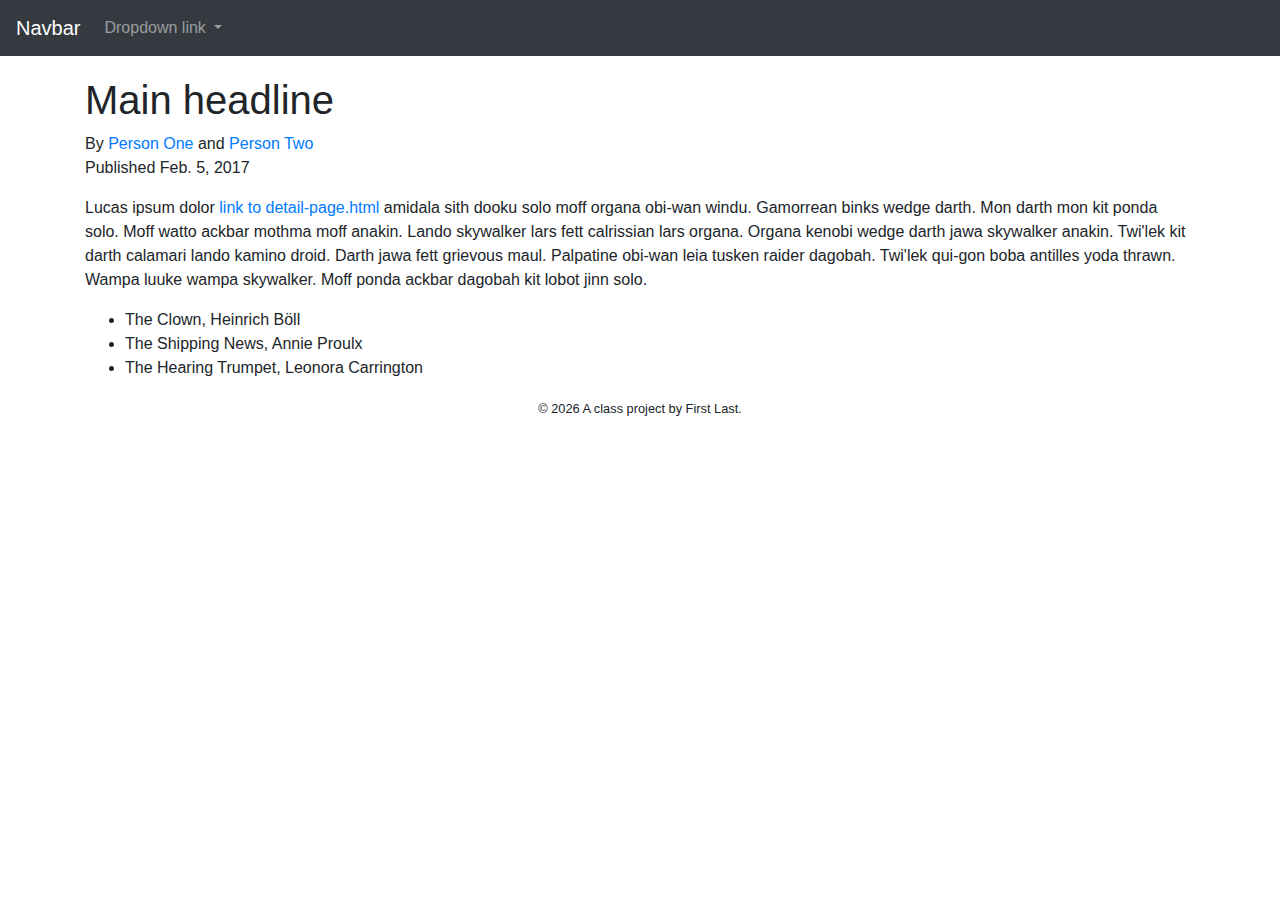
==== docs/index.html @ 58f18abb "first commit" ====
<!doctype html>
<html lang="en">
<!-- A Intro to Coding for Journalists class project -->
<head>
  <title>New index page title</title>
  <meta name="description" content="Default description">
  <meta charset="utf-8">
  <meta http-equiv="X-UA-Compatible" content="IE=edge" />
  <meta name="viewport" content="width=device-width, initial-scale=1, maximum-scale=1">
  <link rel="stylesheet" href="css/main.css">
</head>
<body>
  <nav class="navbar navbar-expand-lg navbar-dark bg-dark">
  <a class="navbar-brand" href="index.html">Navbar</a>
  <button class="navbar-toggler" type="button" data-toggle="collapse" data-target="#navbarNavDropdown" aria-controls="navbarNavDropdown" aria-expanded="false" aria-label="Toggle navigation">
    <span class="navbar-toggler-icon"></span>
  </button>
  <div class="collapse navbar-collapse" id="navbarNavDropdown">
    <ul class="navbar-nav">
      <li class="nav-item dropdown">
        <a class="nav-link dropdown-toggle" href="#" id="navbarDropdownMenuLink" role="button" data-toggle="dropdown" aria-haspopup="true" aria-expanded="false">
          Dropdown link
        </a>
        <div class="dropdown-menu" aria-labelledby="navbarDropdownMenuLink">
          <a class="dropdown-item" href="detail-page.html">Detail page</a>
          <a class="dropdown-item" href="#">Non-working example</a>
          <a class="dropdown-item" href="#">Something else here</a>
        </div>
      </li>
    </ul>
  </div>
</nav>


  

<div class="container">
  <div class="row">
    <div class="col">
    <h1>Main headline</h1>
    <p class="author">By 
      <a href="https://twitter.com/XXXXXXXXXXXXX" target="_blank">Person One</a> and  
      <a href="https://twitter.com/XXXXXXXXXXXXX" target="_blank">Person Two</a> 
      <br> Published Feb. 5, 2017
    </p>
    </div>
  </div>
  <div class="row">
    <div class="col">
    <p>
      Lucas ipsum dolor <a href="detail-page.html">link to detail-page.html</a> amidala sith dooku solo moff organa obi-wan windu. Gamorrean binks wedge darth. Mon darth mon kit ponda solo. Moff watto ackbar mothma moff anakin. Lando skywalker lars fett calrissian lars organa. Organa kenobi wedge darth jawa skywalker anakin. Twi'lek kit darth calamari lando kamino droid. Darth jawa fett grievous maul. Palpatine obi-wan leia tusken raider dagobah. Twi'lek qui-gon boba antilles yoda thrawn. Wampa luuke wampa skywalker. Moff ponda ackbar dagobah kit lobot jinn solo.
    </p>
      <ul> 
        
          <li>The Clown, Heinrich Böll</li>
        
          <li>The Shipping News, Annie Proulx</li>
        
          <li>The Hearing Trumpet, Leonora Carrington</li>
        
     </ul>
    </div>
  </div>
</div>


  <p id="legal" class="center-block text-center">
  <small>&copy; <span class="copyright-year"></span>
  A class project by First Last.
</p>


  <script src="js/jquery.js"></script>
  <script src="js/popper.js"></script>
  <script src="js/bootstrap.js"></script>
  <script src="js/scripts.js"></script>
</body>
</html>
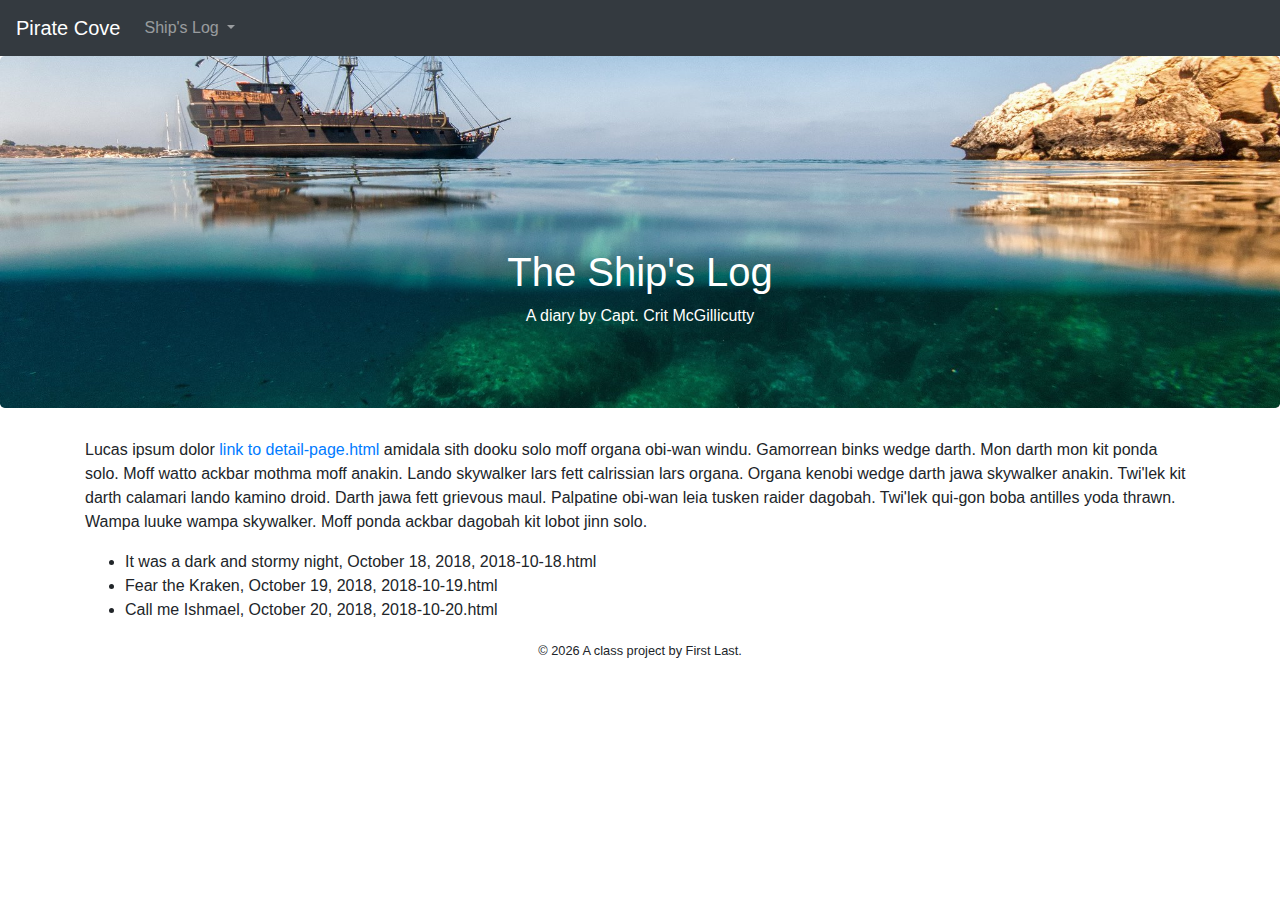
==== commit f730840a: "stopped at loop rewrite" ====
--- a/docs/index.html
+++ b/docs/index.html
@@ -2,7 +2,7 @@
 <html lang="en">
 <!-- A Intro to Coding for Journalists class project -->
 <head>
-  <title>New index page title</title>
+  <title>Pirate Cove |The Ship's Log</title>
   <meta name="description" content="Default description">
   <meta charset="utf-8">
   <meta http-equiv="X-UA-Compatible" content="IE=edge" />
@@ -11,7 +11,7 @@
 </head>
 <body>
   <nav class="navbar navbar-expand-lg navbar-dark bg-dark">
-  <a class="navbar-brand" href="index.html">Navbar</a>
+  <a class="navbar-brand" href="index.html">Pirate Cove</a>
   <button class="navbar-toggler" type="button" data-toggle="collapse" data-target="#navbarNavDropdown" aria-controls="navbarNavDropdown" aria-expanded="false" aria-label="Toggle navigation">
     <span class="navbar-toggler-icon"></span>
   </button>
@@ -19,45 +19,40 @@
     <ul class="navbar-nav">
       <li class="nav-item dropdown">
         <a class="nav-link dropdown-toggle" href="#" id="navbarDropdownMenuLink" role="button" data-toggle="dropdown" aria-haspopup="true" aria-expanded="false">
-          Dropdown link
+          Ship's Log
         </a>
         <div class="dropdown-menu" aria-labelledby="navbarDropdownMenuLink">
-          <a class="dropdown-item" href="detail-page.html">Detail page</a>
-          <a class="dropdown-item" href="#">Non-working example</a>
-          <a class="dropdown-item" href="#">Something else here</a>
+         <a class="dropdown-item" href="2018-10-18.html">Oct. 18</a>
+         <a class="dropdown-item" href="2018-10-19.html">Oct. 19</a>
+         <a class="dropdown-item" href="2018-10-20.html">Oct. 20</a>
         </div>
       </li>
     </ul>
   </div>
 </nav>
 
+  <div class="jumbotron banner text-center">
+  <h1>The Ship's Log</h1>
+  <p>A diary by Capt. Crit McGillicutty</p> 
+</div>
 
   
 
 <div class="container">
-  <div class="row">
-    <div class="col">
-    <h1>Main headline</h1>
-    <p class="author">By 
-      <a href="https://twitter.com/XXXXXXXXXXXXX" target="_blank">Person One</a> and  
-      <a href="https://twitter.com/XXXXXXXXXXXXX" target="_blank">Person Two</a> 
-      <br> Published Feb. 5, 2017
-    </p>
-    </div>
-  </div>
+ 
   <div class="row">
     <div class="col">
     <p>
       Lucas ipsum dolor <a href="detail-page.html">link to detail-page.html</a> amidala sith dooku solo moff organa obi-wan windu. Gamorrean binks wedge darth. Mon darth mon kit ponda solo. Moff watto ackbar mothma moff anakin. Lando skywalker lars fett calrissian lars organa. Organa kenobi wedge darth jawa skywalker anakin. Twi'lek kit darth calamari lando kamino droid. Darth jawa fett grievous maul. Palpatine obi-wan leia tusken raider dagobah. Twi'lek qui-gon boba antilles yoda thrawn. Wampa luuke wampa skywalker. Moff ponda ackbar dagobah kit lobot jinn solo.
     </p>
       <ul> 
-        
-          <li>The Clown, Heinrich Böll</li>
-        
-          <li>The Shipping News, Annie Proulx</li>
-        
-          <li>The Hearing Trumpet, Leonora Carrington</li>
-        
+       
+  <li>It was a dark and stormy night, October 18, 2018, 2018-10-18.html</li>
+
+  <li>Fear the Kraken, October 19, 2018, 2018-10-19.html</li>
+
+  <li>Call me Ishmael, October 20, 2018, 2018-10-20.html</li>
+
      </ul>
     </div>
   </div>
--- a/docs/css/main.css
+++ b/docs/css/main.css
@@ -3,5 +3,5 @@
  * Copyright 2011-2018 The Bootstrap Authors
  * Copyright 2011-2018 Twitter, Inc.
  * Licensed under MIT (https://github.com/twbs/bootstrap/blob/master/LICENSE)
- */:root{--blue:#007bff;--indigo:#6610f2;--purple:#6f42c1;--pink:#e83e8c;--red:#dc3545;--orange:#fd7e14;--yellow:#ffc107;--green:#28a745;--teal:#20c997;--cyan:#17a2b8;--white:#fff;--gray:#6c757d;--gray-dark:#343a40;--primary:#007bff;--secondary:#6c757d;--success:#28a745;--info:#17a2b8;--warning:#ffc107;--danger:#dc3545;--light:#f8f9fa;--dark:#343a40;--breakpoint-xs:0;--breakpoint-sm:576px;--breakpoint-md:768px;--breakpoint-lg:992px;--breakpoint-xl:1200px;--font-family-sans-serif:-apple-system,BlinkMacSystemFont,"Segoe UI",Roboto,"Helvetica Neue",Arial,sans-serif,"Apple Color Emoji","Segoe UI Emoji","Segoe UI Symbol","Noto Color Emoji";--font-family-monospace:SFMono-Regular,Menlo,Monaco,Consolas,"Liberation Mono","Courier New",monospace}*,:after,:before{box-sizing:border-box}html{font-family:sans-serif;line-height:1.15;-webkit-text-size-adjust:100%;-ms-text-size-adjust:100%;-ms-overflow-style:scrollbar;-webkit-tap-highlight-color:rgba(0,0,0,0)}@-ms-viewport{width:device-width}article,aside,figcaption,figure,footer,header,hgroup,main,nav,section{display:block}body{margin:0;font-family:-apple-system,BlinkMacSystemFont,Segoe UI,Roboto,Helvetica Neue,Arial,sans-serif;font-size:1rem;font-weight:400;line-height:1.5;color:#212529;text-align:left;background-color:#fff}[tabindex="-1"]:focus{outline:0!important}hr{box-sizing:content-box;height:0;overflow:visible}h1,h2,h3,h4,h5,h6{margin-top:0;margin-bottom:.5rem}p{margin-top:0;margin-bottom:1rem}abbr[data-original-title],abbr[title]{text-decoration:underline;-webkit-text-decoration:underline dotted;-moz-text-decoration:underline dotted;text-decoration:underline dotted;cursor:help;border-bottom:0}address{font-style:normal;line-height:inherit}address,dl,ol,ul{margin-bottom:1rem}dl,ol,ul{margin-top:0}ol ol,ol ul,ul ol,ul ul{margin-bottom:0}dt{font-weight:700}dd{margin-bottom:.5rem;margin-left:0}blockquote{margin:0 0 1rem}dfn{font-style:italic}b,strong{font-weight:bolder}small{font-size:80%}sub,sup{position:relative;font-size:75%;line-height:0;vertical-align:baseline}sub{bottom:-.25em}sup{top:-.5em}a{color:#007bff;text-decoration:none;background-color:transparent;-webkit-text-decoration-skip:objects}a:hover{color:#0056b3;text-decoration:underline}a:not([href]):not([tabindex]),a:not([href]):not([tabindex]):focus,a:not([href]):not([tabindex]):hover{color:inherit;text-decoration:none}a:not([href]):not([tabindex]):focus{outline:0}code,kbd,pre,samp{font-family:SFMono-Regular,Menlo,Monaco,Consolas,Liberation Mono,Courier New,monospace;font-size:1em}pre{margin-top:0;margin-bottom:1rem;overflow:auto;-ms-overflow-style:scrollbar}figure{margin:0 0 1rem}img{border-style:none}img,svg{vertical-align:middle}svg{overflow:hidden}table{border-collapse:collapse}caption{padding-top:.75rem;padding-bottom:.75rem;color:#6c757d;text-align:left;caption-side:bottom}th{text-align:inherit}label{display:inline-block;margin-bottom:.5rem}button{border-radius:0}button:focus{outline:1px dotted;outline:5px auto -webkit-focus-ring-color}button,input,optgroup,select,textarea{margin:0;font-family:inherit;font-size:inherit;line-height:inherit}button,input{overflow:visible}button,select{text-transform:none}[type=reset],[type=submit],button,html [type=button]{-webkit-appearance:button}[type=button]::-moz-focus-inner,[type=reset]::-moz-focus-inner,[type=submit]::-moz-focus-inner,button::-moz-focus-inner{padding:0;border-style:none}input[type=checkbox],input[type=radio]{box-sizing:border-box;padding:0}input[type=date],input[type=datetime-local],input[type=month],input[type=time]{-webkit-appearance:listbox}textarea{overflow:auto;resize:vertical}fieldset{min-width:0;padding:0;margin:0;border:0}legend{display:block;width:100%;max-width:100%;padding:0;margin-bottom:.5rem;font-size:1.5rem;line-height:inherit;color:inherit;white-space:normal}progress{vertical-align:baseline}[type=number]::-webkit-inner-spin-button,[type=number]::-webkit-outer-spin-button{height:auto}[type=search]{outline-offset:-2px;-webkit-appearance:none}[type=search]::-webkit-search-cancel-button,[type=search]::-webkit-search-decoration{-webkit-appearance:none}::-webkit-file-upload-button{font:inherit;-webkit-appearance:button}output{display:inline-block}summary{display:list-item;cursor:pointer}template{display:none}[hidden]{display:none!important}.h1,.h2,.h3,.h4,.h5,.h6,h1,h2,h3,h4,h5,h6{margin-bottom:.5rem;font-family:inherit;font-weight:500;line-height:1.2;color:inherit}.h1,h1{font-size:2.5rem}.h2,h2{font-size:2rem}.h3,h3{font-size:1.75rem}.h4,h4{font-size:1.5rem}.h5,h5{font-size:1.25rem}.h6,h6{font-size:1rem}.lead{font-size:1.25rem;font-weight:300}.display-1{font-size:6rem}.display-1,.display-2{font-weight:300;line-height:1.2}.display-2{font-size:5.5rem}.display-3{font-size:4.5rem}.display-3,.display-4{font-weight:300;line-height:1.2}.display-4{font-size:3.5rem}hr{margin-top:1rem;margin-bottom:1rem;border:0;border-top:1px solid rgba(0,0,0,.1)}.small,small{font-size:80%;font-weight:400}.mark,mark{padding:.2em;background-color:#fcf8e3}.list-inline,.list-unstyled{padding-left:0;list-style:none}.list-inline-item{display:inline-block}.list-inline-item:not(:last-child){margin-right:.5rem}.initialism{font-size:90%;text-transform:uppercase}.blockquote{margin-bottom:1rem;font-size:1.25rem}.blockquote-footer{display:block;font-size:80%;color:#6c757d}.blockquote-footer:before{content:"\2014 \00A0"}.img-fluid,.img-thumbnail{max-width:100%;height:auto}.img-thumbnail{padding:.25rem;background-color:#fff;border:1px solid #dee2e6;border-radius:.25rem}.figure{display:inline-block}.figure-img{margin-bottom:.5rem;line-height:1}.figure-caption{font-size:90%;color:#6c757d}code{font-size:87.5%;color:#e83e8c;word-break:break-word}a>code{color:inherit}kbd{padding:.2rem .4rem;font-size:87.5%;color:#fff;background-color:#212529;border-radius:.2rem}kbd kbd{padding:0;font-size:100%;font-weight:700}pre{display:block;font-size:87.5%;color:#212529}pre code{font-size:inherit;color:inherit;word-break:normal}.pre-scrollable{max-height:340px;overflow-y:scroll}.container{width:100%;padding-right:15px;padding-left:15px;margin-right:auto;margin-left:auto}@media (min-width:576px){.container{max-width:540px}}@media (min-width:768px){.container{max-width:720px}}@media (min-width:992px){.container{max-width:960px}}@media (min-width:1200px){.container{max-width:1140px}}.container-fluid{width:100%;padding-right:15px;padding-left:15px;margin-right:auto;margin-left:auto}.row{display:-ms-flexbox;display:flex;-ms-flex-wrap:wrap;flex-wrap:wrap;margin-right:-15px;margin-left:-15px}.no-gutters{margin-right:0;margin-left:0}.no-gutters>.col,.no-gutters>[class*=col-]{padding-right:0;padding-left:0}.col,.col-1,.col-2,.col-3,.col-4,.col-5,.col-6,.col-7,.col-8,.col-9,.col-10,.col-11,.col-12,.col-auto,.col-lg,.col-lg-1,.col-lg-2,.col-lg-3,.col-lg-4,.col-lg-5,.col-lg-6,.col-lg-7,.col-lg-8,.col-lg-9,.col-lg-10,.col-lg-11,.col-lg-12,.col-lg-auto,.col-md,.col-md-1,.col-md-2,.col-md-3,.col-md-4,.col-md-5,.col-md-6,.col-md-7,.col-md-8,.col-md-9,.col-md-10,.col-md-11,.col-md-12,.col-md-auto,.col-sm,.col-sm-1,.col-sm-2,.col-sm-3,.col-sm-4,.col-sm-5,.col-sm-6,.col-sm-7,.col-sm-8,.col-sm-9,.col-sm-10,.col-sm-11,.col-sm-12,.col-sm-auto,.col-xl,.col-xl-1,.col-xl-2,.col-xl-3,.col-xl-4,.col-xl-5,.col-xl-6,.col-xl-7,.col-xl-8,.col-xl-9,.col-xl-10,.col-xl-11,.col-xl-12,.col-xl-auto{position:relative;width:100%;min-height:1px;padding-right:15px;padding-left:15px}.col{-ms-flex-preferred-size:0;flex-basis:0;-ms-flex-positive:1;flex-grow:1;max-width:100%}.col-auto{-ms-flex:0 0 auto;flex:0 0 auto;width:auto;max-width:none}.col-1{-ms-flex:0 0 8.33333%;flex:0 0 8.33333%;max-width:8.33333%}.col-2{-ms-flex:0 0 16.66667%;flex:0 0 16.66667%;max-width:16.66667%}.col-3{-ms-flex:0 0 25%;flex:0 0 25%;max-width:25%}.col-4{-ms-flex:0 0 33.33333%;flex:0 0 33.33333%;max-width:33.33333%}.col-5{-ms-flex:0 0 41.66667%;flex:0 0 41.66667%;max-width:41.66667%}.col-6{-ms-flex:0 0 50%;flex:0 0 50%;max-width:50%}.col-7{-ms-flex:0 0 58.33333%;flex:0 0 58.33333%;max-width:58.33333%}.col-8{-ms-flex:0 0 66.66667%;flex:0 0 66.66667%;max-width:66.66667%}.col-9{-ms-flex:0 0 75%;flex:0 0 75%;max-width:75%}.col-10{-ms-flex:0 0 83.33333%;flex:0 0 83.33333%;max-width:83.33333%}.col-11{-ms-flex:0 0 91.66667%;flex:0 0 91.66667%;max-width:91.66667%}.col-12{-ms-flex:0 0 100%;flex:0 0 100%;max-width:100%}.order-first{-ms-flex-order:-1;order:-1}.order-last{-ms-flex-order:13;order:13}.order-0{-ms-flex-order:0;order:0}.order-1{-ms-flex-order:1;order:1}.order-2{-ms-flex-order:2;order:2}.order-3{-ms-flex-order:3;order:3}.order-4{-ms-flex-order:4;order:4}.order-5{-ms-flex-order:5;order:5}.order-6{-ms-flex-order:6;order:6}.order-7{-ms-flex-order:7;order:7}.order-8{-ms-flex-order:8;order:8}.order-9{-ms-flex-order:9;order:9}.order-10{-ms-flex-order:10;order:10}.order-11{-ms-flex-order:11;order:11}.order-12{-ms-flex-order:12;order:12}.offset-1{margin-left:8.33333%}.offset-2{margin-left:16.66667%}.offset-3{margin-left:25%}.offset-4{margin-left:33.33333%}.offset-5{margin-left:41.66667%}.offset-6{margin-left:50%}.offset-7{margin-left:58.33333%}.offset-8{margin-left:66.66667%}.offset-9{margin-left:75%}.offset-10{margin-left:83.33333%}.offset-11{margin-left:91.66667%}@media (min-width:576px){.col-sm{-ms-flex-preferred-size:0;flex-basis:0;-ms-flex-positive:1;flex-grow:1;max-width:100%}.col-sm-auto{-ms-flex:0 0 auto;flex:0 0 auto;width:auto;max-width:none}.col-sm-1{-ms-flex:0 0 8.33333%;flex:0 0 8.33333%;max-width:8.33333%}.col-sm-2{-ms-flex:0 0 16.66667%;flex:0 0 16.66667%;max-width:16.66667%}.col-sm-3{-ms-flex:0 0 25%;flex:0 0 25%;max-width:25%}.col-sm-4{-ms-flex:0 0 33.33333%;flex:0 0 33.33333%;max-width:33.33333%}.col-sm-5{-ms-flex:0 0 41.66667%;flex:0 0 41.66667%;max-width:41.66667%}.col-sm-6{-ms-flex:0 0 50%;flex:0 0 50%;max-width:50%}.col-sm-7{-ms-flex:0 0 58.33333%;flex:0 0 58.33333%;max-width:58.33333%}.col-sm-8{-ms-flex:0 0 66.66667%;flex:0 0 66.66667%;max-width:66.66667%}.col-sm-9{-ms-flex:0 0 75%;flex:0 0 75%;max-width:75%}.col-sm-10{-ms-flex:0 0 83.33333%;flex:0 0 83.33333%;max-width:83.33333%}.col-sm-11{-ms-flex:0 0 91.66667%;flex:0 0 91.66667%;max-width:91.66667%}.col-sm-12{-ms-flex:0 0 100%;flex:0 0 100%;max-width:100%}.order-sm-first{-ms-flex-order:-1;order:-1}.order-sm-last{-ms-flex-order:13;order:13}.order-sm-0{-ms-flex-order:0;order:0}.order-sm-1{-ms-flex-order:1;order:1}.order-sm-2{-ms-flex-order:2;order:2}.order-sm-3{-ms-flex-order:3;order:3}.order-sm-4{-ms-flex-order:4;order:4}.order-sm-5{-ms-flex-order:5;order:5}.order-sm-6{-ms-flex-order:6;order:6}.order-sm-7{-ms-flex-order:7;order:7}.order-sm-8{-ms-flex-order:8;order:8}.order-sm-9{-ms-flex-order:9;order:9}.order-sm-10{-ms-flex-order:10;order:10}.order-sm-11{-ms-flex-order:11;order:11}.order-sm-12{-ms-flex-order:12;order:12}.offset-sm-0{margin-left:0}.offset-sm-1{margin-left:8.33333%}.offset-sm-2{margin-left:16.66667%}.offset-sm-3{margin-left:25%}.offset-sm-4{margin-left:33.33333%}.offset-sm-5{margin-left:41.66667%}.offset-sm-6{margin-left:50%}.offset-sm-7{margin-left:58.33333%}.offset-sm-8{margin-left:66.66667%}.offset-sm-9{margin-left:75%}.offset-sm-10{margin-left:83.33333%}.offset-sm-11{margin-left:91.66667%}}@media (min-width:768px){.col-md{-ms-flex-preferred-size:0;flex-basis:0;-ms-flex-positive:1;flex-grow:1;max-width:100%}.col-md-auto{-ms-flex:0 0 auto;flex:0 0 auto;width:auto;max-width:none}.col-md-1{-ms-flex:0 0 8.33333%;flex:0 0 8.33333%;max-width:8.33333%}.col-md-2{-ms-flex:0 0 16.66667%;flex:0 0 16.66667%;max-width:16.66667%}.col-md-3{-ms-flex:0 0 25%;flex:0 0 25%;max-width:25%}.col-md-4{-ms-flex:0 0 33.33333%;flex:0 0 33.33333%;max-width:33.33333%}.col-md-5{-ms-flex:0 0 41.66667%;flex:0 0 41.66667%;max-width:41.66667%}.col-md-6{-ms-flex:0 0 50%;flex:0 0 50%;max-width:50%}.col-md-7{-ms-flex:0 0 58.33333%;flex:0 0 58.33333%;max-width:58.33333%}.col-md-8{-ms-flex:0 0 66.66667%;flex:0 0 66.66667%;max-width:66.66667%}.col-md-9{-ms-flex:0 0 75%;flex:0 0 75%;max-width:75%}.col-md-10{-ms-flex:0 0 83.33333%;flex:0 0 83.33333%;max-width:83.33333%}.col-md-11{-ms-flex:0 0 91.66667%;flex:0 0 91.66667%;max-width:91.66667%}.col-md-12{-ms-flex:0 0 100%;flex:0 0 100%;max-width:100%}.order-md-first{-ms-flex-order:-1;order:-1}.order-md-last{-ms-flex-order:13;order:13}.order-md-0{-ms-flex-order:0;order:0}.order-md-1{-ms-flex-order:1;order:1}.order-md-2{-ms-flex-order:2;order:2}.order-md-3{-ms-flex-order:3;order:3}.order-md-4{-ms-flex-order:4;order:4}.order-md-5{-ms-flex-order:5;order:5}.order-md-6{-ms-flex-order:6;order:6}.order-md-7{-ms-flex-order:7;order:7}.order-md-8{-ms-flex-order:8;order:8}.order-md-9{-ms-flex-order:9;order:9}.order-md-10{-ms-flex-order:10;order:10}.order-md-11{-ms-flex-order:11;order:11}.order-md-12{-ms-flex-order:12;order:12}.offset-md-0{margin-left:0}.offset-md-1{margin-left:8.33333%}.offset-md-2{margin-left:16.66667%}.offset-md-3{margin-left:25%}.offset-md-4{margin-left:33.33333%}.offset-md-5{margin-left:41.66667%}.offset-md-6{margin-left:50%}.offset-md-7{margin-left:58.33333%}.offset-md-8{margin-left:66.66667%}.offset-md-9{margin-left:75%}.offset-md-10{margin-left:83.33333%}.offset-md-11{margin-left:91.66667%}}@media (min-width:992px){.col-lg{-ms-flex-preferred-size:0;flex-basis:0;-ms-flex-positive:1;flex-grow:1;max-width:100%}.col-lg-auto{-ms-flex:0 0 auto;flex:0 0 auto;width:auto;max-width:none}.col-lg-1{-ms-flex:0 0 8.33333%;flex:0 0 8.33333%;max-width:8.33333%}.col-lg-2{-ms-flex:0 0 16.66667%;flex:0 0 16.66667%;max-width:16.66667%}.col-lg-3{-ms-flex:0 0 25%;flex:0 0 25%;max-width:25%}.col-lg-4{-ms-flex:0 0 33.33333%;flex:0 0 33.33333%;max-width:33.33333%}.col-lg-5{-ms-flex:0 0 41.66667%;flex:0 0 41.66667%;max-width:41.66667%}.col-lg-6{-ms-flex:0 0 50%;flex:0 0 50%;max-width:50%}.col-lg-7{-ms-flex:0 0 58.33333%;flex:0 0 58.33333%;max-width:58.33333%}.col-lg-8{-ms-flex:0 0 66.66667%;flex:0 0 66.66667%;max-width:66.66667%}.col-lg-9{-ms-flex:0 0 75%;flex:0 0 75%;max-width:75%}.col-lg-10{-ms-flex:0 0 83.33333%;flex:0 0 83.33333%;max-width:83.33333%}.col-lg-11{-ms-flex:0 0 91.66667%;flex:0 0 91.66667%;max-width:91.66667%}.col-lg-12{-ms-flex:0 0 100%;flex:0 0 100%;max-width:100%}.order-lg-first{-ms-flex-order:-1;order:-1}.order-lg-last{-ms-flex-order:13;order:13}.order-lg-0{-ms-flex-order:0;order:0}.order-lg-1{-ms-flex-order:1;order:1}.order-lg-2{-ms-flex-order:2;order:2}.order-lg-3{-ms-flex-order:3;order:3}.order-lg-4{-ms-flex-order:4;order:4}.order-lg-5{-ms-flex-order:5;order:5}.order-lg-6{-ms-flex-order:6;order:6}.order-lg-7{-ms-flex-order:7;order:7}.order-lg-8{-ms-flex-order:8;order:8}.order-lg-9{-ms-flex-order:9;order:9}.order-lg-10{-ms-flex-order:10;order:10}.order-lg-11{-ms-flex-order:11;order:11}.order-lg-12{-ms-flex-order:12;order:12}.offset-lg-0{margin-left:0}.offset-lg-1{margin-left:8.33333%}.offset-lg-2{margin-left:16.66667%}.offset-lg-3{margin-left:25%}.offset-lg-4{margin-left:33.33333%}.offset-lg-5{margin-left:41.66667%}.offset-lg-6{margin-left:50%}.offset-lg-7{margin-left:58.33333%}.offset-lg-8{margin-left:66.66667%}.offset-lg-9{margin-left:75%}.offset-lg-10{margin-left:83.33333%}.offset-lg-11{margin-left:91.66667%}}@media (min-width:1200px){.col-xl{-ms-flex-preferred-size:0;flex-basis:0;-ms-flex-positive:1;flex-grow:1;max-width:100%}.col-xl-auto{-ms-flex:0 0 auto;flex:0 0 auto;width:auto;max-width:none}.col-xl-1{-ms-flex:0 0 8.33333%;flex:0 0 8.33333%;max-width:8.33333%}.col-xl-2{-ms-flex:0 0 16.66667%;flex:0 0 16.66667%;max-width:16.66667%}.col-xl-3{-ms-flex:0 0 25%;flex:0 0 25%;max-width:25%}.col-xl-4{-ms-flex:0 0 33.33333%;flex:0 0 33.33333%;max-width:33.33333%}.col-xl-5{-ms-flex:0 0 41.66667%;flex:0 0 41.66667%;max-width:41.66667%}.col-xl-6{-ms-flex:0 0 50%;flex:0 0 50%;max-width:50%}.col-xl-7{-ms-flex:0 0 58.33333%;flex:0 0 58.33333%;max-width:58.33333%}.col-xl-8{-ms-flex:0 0 66.66667%;flex:0 0 66.66667%;max-width:66.66667%}.col-xl-9{-ms-flex:0 0 75%;flex:0 0 75%;max-width:75%}.col-xl-10{-ms-flex:0 0 83.33333%;flex:0 0 83.33333%;max-width:83.33333%}.col-xl-11{-ms-flex:0 0 91.66667%;flex:0 0 91.66667%;max-width:91.66667%}.col-xl-12{-ms-flex:0 0 100%;flex:0 0 100%;max-width:100%}.order-xl-first{-ms-flex-order:-1;order:-1}.order-xl-last{-ms-flex-order:13;order:13}.order-xl-0{-ms-flex-order:0;order:0}.order-xl-1{-ms-flex-order:1;order:1}.order-xl-2{-ms-flex-order:2;order:2}.order-xl-3{-ms-flex-order:3;order:3}.order-xl-4{-ms-flex-order:4;order:4}.order-xl-5{-ms-flex-order:5;order:5}.order-xl-6{-ms-flex-order:6;order:6}.order-xl-7{-ms-flex-order:7;order:7}.order-xl-8{-ms-flex-order:8;order:8}.order-xl-9{-ms-flex-order:9;order:9}.order-xl-10{-ms-flex-order:10;order:10}.order-xl-11{-ms-flex-order:11;order:11}.order-xl-12{-ms-flex-order:12;order:12}.offset-xl-0{margin-left:0}.offset-xl-1{margin-left:8.33333%}.offset-xl-2{margin-left:16.66667%}.offset-xl-3{margin-left:25%}.offset-xl-4{margin-left:33.33333%}.offset-xl-5{margin-left:41.66667%}.offset-xl-6{margin-left:50%}.offset-xl-7{margin-left:58.33333%}.offset-xl-8{margin-left:66.66667%}.offset-xl-9{margin-left:75%}.offset-xl-10{margin-left:83.33333%}.offset-xl-11{margin-left:91.66667%}}.table{width:100%;margin-bottom:1rem;background-color:transparent}.table td,.table th{padding:.75rem;vertical-align:top;border-top:1px solid #dee2e6}.table thead th{vertical-align:bottom;border-bottom:2px solid #dee2e6}.table tbody+tbody{border-top:2px solid #dee2e6}.table .table{background-color:#fff}.table-sm td,.table-sm th{padding:.3rem}.table-bordered,.table-bordered td,.table-bordered th{border:1px solid #dee2e6}.table-bordered thead td,.table-bordered thead th{border-bottom-width:2px}.table-borderless tbody+tbody,.table-borderless td,.table-borderless th,.table-borderless thead th{border:0}.table-striped tbody tr:nth-of-type(odd){background-color:rgba(0,0,0,.05)}.table-hover tbody tr:hover{background-color:rgba(0,0,0,.075)}.table-primary,.table-primary>td,.table-primary>th{background-color:#b8daff}.table-hover .table-primary:hover,.table-hover .table-primary:hover>td,.table-hover .table-primary:hover>th{background-color:#9fcdff}.table-secondary,.table-secondary>td,.table-secondary>th{background-color:#d6d8db}.table-hover .table-secondary:hover,.table-hover .table-secondary:hover>td,.table-hover .table-secondary:hover>th{background-color:#c8cbcf}.table-success,.table-success>td,.table-success>th{background-color:#c3e6cb}.table-hover .table-success:hover,.table-hover .table-success:hover>td,.table-hover .table-success:hover>th{background-color:#b1dfbb}.table-info,.table-info>td,.table-info>th{background-color:#bee5eb}.table-hover .table-info:hover,.table-hover .table-info:hover>td,.table-hover .table-info:hover>th{background-color:#abdde5}.table-warning,.table-warning>td,.table-warning>th{background-color:#ffeeba}.table-hover .table-warning:hover,.table-hover .table-warning:hover>td,.table-hover .table-warning:hover>th{background-color:#ffe8a1}.table-danger,.table-danger>td,.table-danger>th{background-color:#f5c6cb}.table-hover .table-danger:hover,.table-hover .table-danger:hover>td,.table-hover .table-danger:hover>th{background-color:#f1b0b7}.table-light,.table-light>td,.table-light>th{background-color:#fdfdfe}.table-hover .table-light:hover,.table-hover .table-light:hover>td,.table-hover .table-light:hover>th{background-color:#ececf6}.table-dark,.table-dark>td,.table-dark>th{background-color:#c6c8ca}.table-hover .table-dark:hover,.table-hover .table-dark:hover>td,.table-hover .table-dark:hover>th{background-color:#b9bbbe}.table-active,.table-active>td,.table-active>th,.table-hover .table-active:hover,.table-hover .table-active:hover>td,.table-hover .table-active:hover>th{background-color:rgba(0,0,0,.075)}.table .thead-dark th{color:#fff;background-color:#212529;border-color:#32383e}.table .thead-light th{color:#495057;background-color:#e9ecef;border-color:#dee2e6}.table-dark{color:#fff;background-color:#212529}.table-dark td,.table-dark th,.table-dark thead th{border-color:#32383e}.table-dark.table-bordered{border:0}.table-dark.table-striped tbody tr:nth-of-type(odd){background-color:hsla(0,0%,100%,.05)}.table-dark.table-hover tbody tr:hover{background-color:hsla(0,0%,100%,.075)}@media (max-width:575.98px){.table-responsive-sm{display:block;width:100%;overflow-x:auto;-webkit-overflow-scrolling:touch;-ms-overflow-style:-ms-autohiding-scrollbar}.table-responsive-sm>.table-bordered{border:0}}@media (max-width:767.98px){.table-responsive-md{display:block;width:100%;overflow-x:auto;-webkit-overflow-scrolling:touch;-ms-overflow-style:-ms-autohiding-scrollbar}.table-responsive-md>.table-bordered{border:0}}@media (max-width:991.98px){.table-responsive-lg{display:block;width:100%;overflow-x:auto;-webkit-overflow-scrolling:touch;-ms-overflow-style:-ms-autohiding-scrollbar}.table-responsive-lg>.table-bordered{border:0}}@media (max-width:1199.98px){.table-responsive-xl{display:block;width:100%;overflow-x:auto;-webkit-overflow-scrolling:touch;-ms-overflow-style:-ms-autohiding-scrollbar}.table-responsive-xl>.table-bordered{border:0}}.table-responsive{display:block;width:100%;overflow-x:auto;-webkit-overflow-scrolling:touch;-ms-overflow-style:-ms-autohiding-scrollbar}.table-responsive>.table-bordered{border:0}.form-control{display:block;width:100%;height:calc(2.25rem + 2px);padding:.375rem .75rem;font-size:1rem;line-height:1.5;color:#495057;background-color:#fff;background-clip:padding-box;border:1px solid #ced4da;border-radius:.25rem;transition:border-color .15s ease-in-out,box-shadow .15s ease-in-out}@media screen and (prefers-reduced-motion:reduce){.form-control{transition:none}}.form-control::-ms-expand{background-color:transparent;border:0}.form-control:focus{color:#495057;background-color:#fff;border-color:#80bdff;outline:0;box-shadow:0 0 0 .2rem rgba(0,123,255,.25)}.form-control::-webkit-input-placeholder{color:#6c757d;opacity:1}.form-control::-moz-placeholder{color:#6c757d;opacity:1}.form-control:-ms-input-placeholder,.form-control::-ms-input-placeholder{color:#6c757d;opacity:1}.form-control::placeholder{color:#6c757d;opacity:1}.form-control:disabled,.form-control[readonly]{background-color:#e9ecef;opacity:1}select.form-control:focus::-ms-value{color:#495057;background-color:#fff}.form-control-file,.form-control-range{display:block;width:100%}.col-form-label{padding-top:calc(.375rem + 1px);padding-bottom:calc(.375rem + 1px);margin-bottom:0;font-size:inherit;line-height:1.5}.col-form-label-lg{padding-top:calc(.5rem + 1px);padding-bottom:calc(.5rem + 1px);font-size:1.25rem;line-height:1.5}.col-form-label-sm{padding-top:calc(.25rem + 1px);padding-bottom:calc(.25rem + 1px);font-size:.875rem;line-height:1.5}.form-control-plaintext{display:block;width:100%;padding-top:.375rem;padding-bottom:.375rem;margin-bottom:0;line-height:1.5;color:#212529;background-color:transparent;border:solid transparent;border-width:1px 0}.form-control-plaintext.form-control-lg,.form-control-plaintext.form-control-sm{padding-right:0;padding-left:0}.form-control-sm{height:calc(1.8125rem + 2px);padding:.25rem .5rem;font-size:.875rem;line-height:1.5;border-radius:.2rem}.form-control-lg{height:calc(2.875rem + 2px);padding:.5rem 1rem;font-size:1.25rem;line-height:1.5;border-radius:.3rem}select.form-control[multiple],select.form-control[size],textarea.form-control{height:auto}.form-group{margin-bottom:1rem}.form-text{display:block;margin-top:.25rem}.form-row{display:-ms-flexbox;display:flex;-ms-flex-wrap:wrap;flex-wrap:wrap;margin-right:-5px;margin-left:-5px}.form-row>.col,.form-row>[class*=col-]{padding-right:5px;padding-left:5px}.form-check{position:relative;display:block;padding-left:1.25rem}.form-check-input{position:absolute;margin-top:.3rem;margin-left:-1.25rem}.form-check-input:disabled~.form-check-label{color:#6c757d}.form-check-label{margin-bottom:0}.form-check-inline{display:-ms-inline-flexbox;display:inline-flex;-ms-flex-align:center;align-items:center;padding-left:0;margin-right:.75rem}.form-check-inline .form-check-input{position:static;margin-top:0;margin-right:.3125rem;margin-left:0}.valid-feedback{display:none;width:100%;margin-top:.25rem;font-size:80%;color:#28a745}.valid-tooltip{position:absolute;top:100%;z-index:5;display:none;max-width:100%;padding:.25rem .5rem;margin-top:.1rem;font-size:.875rem;line-height:1.5;color:#fff;background-color:rgba(40,167,69,.9);border-radius:.25rem}.custom-select.is-valid,.form-control.is-valid,.was-validated .custom-select:valid,.was-validated .form-control:valid{border-color:#28a745}.custom-select.is-valid:focus,.form-control.is-valid:focus,.was-validated .custom-select:valid:focus,.was-validated .form-control:valid:focus{border-color:#28a745;box-shadow:0 0 0 .2rem rgba(40,167,69,.25)}.custom-select.is-valid~.valid-feedback,.custom-select.is-valid~.valid-tooltip,.form-control-file.is-valid~.valid-feedback,.form-control-file.is-valid~.valid-tooltip,.form-control.is-valid~.valid-feedback,.form-control.is-valid~.valid-tooltip,.was-validated .custom-select:valid~.valid-feedback,.was-validated .custom-select:valid~.valid-tooltip,.was-validated .form-control-file:valid~.valid-feedback,.was-validated .form-control-file:valid~.valid-tooltip,.was-validated .form-control:valid~.valid-feedback,.was-validated .form-control:valid~.valid-tooltip{display:block}.form-check-input.is-valid~.form-check-label,.was-validated .form-check-input:valid~.form-check-label{color:#28a745}.form-check-input.is-valid~.valid-feedback,.form-check-input.is-valid~.valid-tooltip,.was-validated .form-check-input:valid~.valid-feedback,.was-validated .form-check-input:valid~.valid-tooltip{display:block}.custom-control-input.is-valid~.custom-control-label,.was-validated .custom-control-input:valid~.custom-control-label{color:#28a745}.custom-control-input.is-valid~.custom-control-label:before,.was-validated .custom-control-input:valid~.custom-control-label:before{background-color:#71dd8a}.custom-control-input.is-valid~.valid-feedback,.custom-control-input.is-valid~.valid-tooltip,.was-validated .custom-control-input:valid~.valid-feedback,.was-validated .custom-control-input:valid~.valid-tooltip{display:block}.custom-control-input.is-valid:checked~.custom-control-label:before,.was-validated .custom-control-input:valid:checked~.custom-control-label:before{background-color:#34ce57}.custom-control-input.is-valid:focus~.custom-control-label:before,.was-validated .custom-control-input:valid:focus~.custom-control-label:before{box-shadow:0 0 0 1px #fff,0 0 0 .2rem rgba(40,167,69,.25)}.custom-file-input.is-valid~.custom-file-label,.was-validated .custom-file-input:valid~.custom-file-label{border-color:#28a745}.custom-file-input.is-valid~.custom-file-label:after,.was-validated .custom-file-input:valid~.custom-file-label:after{border-color:inherit}.custom-file-input.is-valid~.valid-feedback,.custom-file-input.is-valid~.valid-tooltip,.was-validated .custom-file-input:valid~.valid-feedback,.was-validated .custom-file-input:valid~.valid-tooltip{display:block}.custom-file-input.is-valid:focus~.custom-file-label,.was-validated .custom-file-input:valid:focus~.custom-file-label{box-shadow:0 0 0 .2rem rgba(40,167,69,.25)}.invalid-feedback{display:none;width:100%;margin-top:.25rem;font-size:80%;color:#dc3545}.invalid-tooltip{position:absolute;top:100%;z-index:5;display:none;max-width:100%;padding:.25rem .5rem;margin-top:.1rem;font-size:.875rem;line-height:1.5;color:#fff;background-color:rgba(220,53,69,.9);border-radius:.25rem}.custom-select.is-invalid,.form-control.is-invalid,.was-validated .custom-select:invalid,.was-validated .form-control:invalid{border-color:#dc3545}.custom-select.is-invalid:focus,.form-control.is-invalid:focus,.was-validated .custom-select:invalid:focus,.was-validated .form-control:invalid:focus{border-color:#dc3545;box-shadow:0 0 0 .2rem rgba(220,53,69,.25)}.custom-select.is-invalid~.invalid-feedback,.custom-select.is-invalid~.invalid-tooltip,.form-control-file.is-invalid~.invalid-feedback,.form-control-file.is-invalid~.invalid-tooltip,.form-control.is-invalid~.invalid-feedback,.form-control.is-invalid~.invalid-tooltip,.was-validated .custom-select:invalid~.invalid-feedback,.was-validated .custom-select:invalid~.invalid-tooltip,.was-validated .form-control-file:invalid~.invalid-feedback,.was-validated .form-control-file:invalid~.invalid-tooltip,.was-validated .form-control:invalid~.invalid-feedback,.was-validated .form-control:invalid~.invalid-tooltip{display:block}.form-check-input.is-invalid~.form-check-label,.was-validated .form-check-input:invalid~.form-check-label{color:#dc3545}.form-check-input.is-invalid~.invalid-feedback,.form-check-input.is-invalid~.invalid-tooltip,.was-validated .form-check-input:invalid~.invalid-feedback,.was-validated .form-check-input:invalid~.invalid-tooltip{display:block}.custom-control-input.is-invalid~.custom-control-label,.was-validated .custom-control-input:invalid~.custom-control-label{color:#dc3545}.custom-control-input.is-invalid~.custom-control-label:before,.was-validated .custom-control-input:invalid~.custom-control-label:before{background-color:#efa2a9}.custom-control-input.is-invalid~.invalid-feedback,.custom-control-input.is-invalid~.invalid-tooltip,.was-validated .custom-control-input:invalid~.invalid-feedback,.was-validated .custom-control-input:invalid~.invalid-tooltip{display:block}.custom-control-input.is-invalid:checked~.custom-control-label:before,.was-validated .custom-control-input:invalid:checked~.custom-control-label:before{background-color:#e4606d}.custom-control-input.is-invalid:focus~.custom-control-label:before,.was-validated .custom-control-input:invalid:focus~.custom-control-label:before{box-shadow:0 0 0 1px #fff,0 0 0 .2rem rgba(220,53,69,.25)}.custom-file-input.is-invalid~.custom-file-label,.was-validated .custom-file-input:invalid~.custom-file-label{border-color:#dc3545}.custom-file-input.is-invalid~.custom-file-label:after,.was-validated .custom-file-input:invalid~.custom-file-label:after{border-color:inherit}.custom-file-input.is-invalid~.invalid-feedback,.custom-file-input.is-invalid~.invalid-tooltip,.was-validated .custom-file-input:invalid~.invalid-feedback,.was-validated .custom-file-input:invalid~.invalid-tooltip{display:block}.custom-file-input.is-invalid:focus~.custom-file-label,.was-validated .custom-file-input:invalid:focus~.custom-file-label{box-shadow:0 0 0 .2rem rgba(220,53,69,.25)}.form-inline{display:-ms-flexbox;display:flex;-ms-flex-flow:row wrap;flex-flow:row wrap;-ms-flex-align:center;align-items:center}.form-inline .form-check{width:100%}@media (min-width:576px){.form-inline label{-ms-flex-align:center;-ms-flex-pack:center;justify-content:center}.form-inline .form-group,.form-inline label{display:-ms-flexbox;display:flex;align-items:center;margin-bottom:0}.form-inline .form-group{-ms-flex:0 0 auto;flex:0 0 auto;-ms-flex-flow:row wrap;flex-flow:row wrap;-ms-flex-align:center}.form-inline .form-control{display:inline-block;width:auto;vertical-align:middle}.form-inline .form-control-plaintext{display:inline-block}.form-inline .custom-select,.form-inline .input-group{width:auto}.form-inline .form-check{display:-ms-flexbox;display:flex;-ms-flex-align:center;align-items:center;-ms-flex-pack:center;justify-content:center;width:auto;padding-left:0}.form-inline .form-check-input{position:relative;margin-top:0;margin-right:.25rem;margin-left:0}.form-inline .custom-control{-ms-flex-align:center;align-items:center;-ms-flex-pack:center;justify-content:center}.form-inline .custom-control-label{margin-bottom:0}}.btn{display:inline-block;font-weight:400;text-align:center;white-space:nowrap;vertical-align:middle;-webkit-user-select:none;-moz-user-select:none;-ms-user-select:none;user-select:none;border:1px solid transparent;padding:.375rem .75rem;font-size:1rem;line-height:1.5;border-radius:.25rem;transition:color .15s ease-in-out,background-color .15s ease-in-out,border-color .15s ease-in-out,box-shadow .15s ease-in-out}@media screen and (prefers-reduced-motion:reduce){.btn{transition:none}}.btn:focus,.btn:hover{text-decoration:none}.btn.focus,.btn:focus{outline:0;box-shadow:0 0 0 .2rem rgba(0,123,255,.25)}.btn.disabled,.btn:disabled{opacity:.65}.btn:not(:disabled):not(.disabled){cursor:pointer}a.btn.disabled,fieldset:disabled a.btn{pointer-events:none}.btn-primary{color:#fff;background-color:#007bff;border-color:#007bff}.btn-primary:hover{color:#fff;background-color:#0069d9;border-color:#0062cc}.btn-primary.focus,.btn-primary:focus{box-shadow:0 0 0 .2rem rgba(0,123,255,.5)}.btn-primary.disabled,.btn-primary:disabled{color:#fff;background-color:#007bff;border-color:#007bff}.btn-primary:not(:disabled):not(.disabled).active,.btn-primary:not(:disabled):not(.disabled):active,.show>.btn-primary.dropdown-toggle{color:#fff;background-color:#0062cc;border-color:#005cbf}.btn-primary:not(:disabled):not(.disabled).active:focus,.btn-primary:not(:disabled):not(.disabled):active:focus,.show>.btn-primary.dropdown-toggle:focus{box-shadow:0 0 0 .2rem rgba(0,123,255,.5)}.btn-secondary{color:#fff;background-color:#6c757d;border-color:#6c757d}.btn-secondary:hover{color:#fff;background-color:#5a6268;border-color:#545b62}.btn-secondary.focus,.btn-secondary:focus{box-shadow:0 0 0 .2rem hsla(208,7%,46%,.5)}.btn-secondary.disabled,.btn-secondary:disabled{color:#fff;background-color:#6c757d;border-color:#6c757d}.btn-secondary:not(:disabled):not(.disabled).active,.btn-secondary:not(:disabled):not(.disabled):active,.show>.btn-secondary.dropdown-toggle{color:#fff;background-color:#545b62;border-color:#4e555b}.btn-secondary:not(:disabled):not(.disabled).active:focus,.btn-secondary:not(:disabled):not(.disabled):active:focus,.show>.btn-secondary.dropdown-toggle:focus{box-shadow:0 0 0 .2rem hsla(208,7%,46%,.5)}.btn-success{color:#fff;background-color:#28a745;border-color:#28a745}.btn-success:hover{color:#fff;background-color:#218838;border-color:#1e7e34}.btn-success.focus,.btn-success:focus{box-shadow:0 0 0 .2rem rgba(40,167,69,.5)}.btn-success.disabled,.btn-success:disabled{color:#fff;background-color:#28a745;border-color:#28a745}.btn-success:not(:disabled):not(.disabled).active,.btn-success:not(:disabled):not(.disabled):active,.show>.btn-success.dropdown-toggle{color:#fff;background-color:#1e7e34;border-color:#1c7430}.btn-success:not(:disabled):not(.disabled).active:focus,.btn-success:not(:disabled):not(.disabled):active:focus,.show>.btn-success.dropdown-toggle:focus{box-shadow:0 0 0 .2rem rgba(40,167,69,.5)}.btn-info{color:#fff;background-color:#17a2b8;border-color:#17a2b8}.btn-info:hover{color:#fff;background-color:#138496;border-color:#117a8b}.btn-info.focus,.btn-info:focus{box-shadow:0 0 0 .2rem rgba(23,162,184,.5)}.btn-info.disabled,.btn-info:disabled{color:#fff;background-color:#17a2b8;border-color:#17a2b8}.btn-info:not(:disabled):not(.disabled).active,.btn-info:not(:disabled):not(.disabled):active,.show>.btn-info.dropdown-toggle{color:#fff;background-color:#117a8b;border-color:#10707f}.btn-info:not(:disabled):not(.disabled).active:focus,.btn-info:not(:disabled):not(.disabled):active:focus,.show>.btn-info.dropdown-toggle:focus{box-shadow:0 0 0 .2rem rgba(23,162,184,.5)}.btn-warning{color:#212529;background-color:#ffc107;border-color:#ffc107}.btn-warning:hover{color:#212529;background-color:#e0a800;border-color:#d39e00}.btn-warning.focus,.btn-warning:focus{box-shadow:0 0 0 .2rem rgba(255,193,7,.5)}.btn-warning.disabled,.btn-warning:disabled{color:#212529;background-color:#ffc107;border-color:#ffc107}.btn-warning:not(:disabled):not(.disabled).active,.btn-warning:not(:disabled):not(.disabled):active,.show>.btn-warning.dropdown-toggle{color:#212529;background-color:#d39e00;border-color:#c69500}.btn-warning:not(:disabled):not(.disabled).active:focus,.btn-warning:not(:disabled):not(.disabled):active:focus,.show>.btn-warning.dropdown-toggle:focus{box-shadow:0 0 0 .2rem rgba(255,193,7,.5)}.btn-danger{color:#fff;background-color:#dc3545;border-color:#dc3545}.btn-danger:hover{color:#fff;background-color:#c82333;border-color:#bd2130}.btn-danger.focus,.btn-danger:focus{box-shadow:0 0 0 .2rem rgba(220,53,69,.5)}.btn-danger.disabled,.btn-danger:disabled{color:#fff;background-color:#dc3545;border-color:#dc3545}.btn-danger:not(:disabled):not(.disabled).active,.btn-danger:not(:disabled):not(.disabled):active,.show>.btn-danger.dropdown-toggle{color:#fff;background-color:#bd2130;border-color:#b21f2d}.btn-danger:not(:disabled):not(.disabled).active:focus,.btn-danger:not(:disabled):not(.disabled):active:focus,.show>.btn-danger.dropdown-toggle:focus{box-shadow:0 0 0 .2rem rgba(220,53,69,.5)}.btn-light{color:#212529;background-color:#f8f9fa;border-color:#f8f9fa}.btn-light:hover{color:#212529;background-color:#e2e6ea;border-color:#dae0e5}.btn-light.focus,.btn-light:focus{box-shadow:0 0 0 .2rem rgba(248,249,250,.5)}.btn-light.disabled,.btn-light:disabled{color:#212529;background-color:#f8f9fa;border-color:#f8f9fa}.btn-light:not(:disabled):not(.disabled).active,.btn-light:not(:disabled):not(.disabled):active,.show>.btn-light.dropdown-toggle{color:#212529;background-color:#dae0e5;border-color:#d3d9df}.btn-light:not(:disabled):not(.disabled).active:focus,.btn-light:not(:disabled):not(.disabled):active:focus,.show>.btn-light.dropdown-toggle:focus{box-shadow:0 0 0 .2rem rgba(248,249,250,.5)}.btn-dark{color:#fff;background-color:#343a40;border-color:#343a40}.btn-dark:hover{color:#fff;background-color:#23272b;border-color:#1d2124}.btn-dark.focus,.btn-dark:focus{box-shadow:0 0 0 .2rem rgba(52,58,64,.5)}.btn-dark.disabled,.btn-dark:disabled{color:#fff;background-color:#343a40;border-color:#343a40}.btn-dark:not(:disabled):not(.disabled).active,.btn-dark:not(:disabled):not(.disabled):active,.show>.btn-dark.dropdown-toggle{color:#fff;background-color:#1d2124;border-color:#171a1d}.btn-dark:not(:disabled):not(.disabled).active:focus,.btn-dark:not(:disabled):not(.disabled):active:focus,.show>.btn-dark.dropdown-toggle:focus{box-shadow:0 0 0 .2rem rgba(52,58,64,.5)}.btn-outline-primary{color:#007bff;background-color:transparent;background-image:none;border-color:#007bff}.btn-outline-primary:hover{color:#fff;background-color:#007bff;border-color:#007bff}.btn-outline-primary.focus,.btn-outline-primary:focus{box-shadow:0 0 0 .2rem rgba(0,123,255,.5)}.btn-outline-primary.disabled,.btn-outline-primary:disabled{color:#007bff;background-color:transparent}.btn-outline-primary:not(:disabled):not(.disabled).active,.btn-outline-primary:not(:disabled):not(.disabled):active,.show>.btn-outline-primary.dropdown-toggle{color:#fff;background-color:#007bff;border-color:#007bff}.btn-outline-primary:not(:disabled):not(.disabled).active:focus,.btn-outline-primary:not(:disabled):not(.disabled):active:focus,.show>.btn-outline-primary.dropdown-toggle:focus{box-shadow:0 0 0 .2rem rgba(0,123,255,.5)}.btn-outline-secondary{color:#6c757d;background-color:transparent;background-image:none;border-color:#6c757d}.btn-outline-secondary:hover{color:#fff;background-color:#6c757d;border-color:#6c757d}.btn-outline-secondary.focus,.btn-outline-secondary:focus{box-shadow:0 0 0 .2rem hsla(208,7%,46%,.5)}.btn-outline-secondary.disabled,.btn-outline-secondary:disabled{color:#6c757d;background-color:transparent}.btn-outline-secondary:not(:disabled):not(.disabled).active,.btn-outline-secondary:not(:disabled):not(.disabled):active,.show>.btn-outline-secondary.dropdown-toggle{color:#fff;background-color:#6c757d;border-color:#6c757d}.btn-outline-secondary:not(:disabled):not(.disabled).active:focus,.btn-outline-secondary:not(:disabled):not(.disabled):active:focus,.show>.btn-outline-secondary.dropdown-toggle:focus{box-shadow:0 0 0 .2rem hsla(208,7%,46%,.5)}.btn-outline-success{color:#28a745;background-color:transparent;background-image:none;border-color:#28a745}.btn-outline-success:hover{color:#fff;background-color:#28a745;border-color:#28a745}.btn-outline-success.focus,.btn-outline-success:focus{box-shadow:0 0 0 .2rem rgba(40,167,69,.5)}.btn-outline-success.disabled,.btn-outline-success:disabled{color:#28a745;background-color:transparent}.btn-outline-success:not(:disabled):not(.disabled).active,.btn-outline-success:not(:disabled):not(.disabled):active,.show>.btn-outline-success.dropdown-toggle{color:#fff;background-color:#28a745;border-color:#28a745}.btn-outline-success:not(:disabled):not(.disabled).active:focus,.btn-outline-success:not(:disabled):not(.disabled):active:focus,.show>.btn-outline-success.dropdown-toggle:focus{box-shadow:0 0 0 .2rem rgba(40,167,69,.5)}.btn-outline-info{color:#17a2b8;background-color:transparent;background-image:none;border-color:#17a2b8}.btn-outline-info:hover{color:#fff;background-color:#17a2b8;border-color:#17a2b8}.btn-outline-info.focus,.btn-outline-info:focus{box-shadow:0 0 0 .2rem rgba(23,162,184,.5)}.btn-outline-info.disabled,.btn-outline-info:disabled{color:#17a2b8;background-color:transparent}.btn-outline-info:not(:disabled):not(.disabled).active,.btn-outline-info:not(:disabled):not(.disabled):active,.show>.btn-outline-info.dropdown-toggle{color:#fff;background-color:#17a2b8;border-color:#17a2b8}.btn-outline-info:not(:disabled):not(.disabled).active:focus,.btn-outline-info:not(:disabled):not(.disabled):active:focus,.show>.btn-outline-info.dropdown-toggle:focus{box-shadow:0 0 0 .2rem rgba(23,162,184,.5)}.btn-outline-warning{color:#ffc107;background-color:transparent;background-image:none;border-color:#ffc107}.btn-outline-warning:hover{color:#212529;background-color:#ffc107;border-color:#ffc107}.btn-outline-warning.focus,.btn-outline-warning:focus{box-shadow:0 0 0 .2rem rgba(255,193,7,.5)}.btn-outline-warning.disabled,.btn-outline-warning:disabled{color:#ffc107;background-color:transparent}.btn-outline-warning:not(:disabled):not(.disabled).active,.btn-outline-warning:not(:disabled):not(.disabled):active,.show>.btn-outline-warning.dropdown-toggle{color:#212529;background-color:#ffc107;border-color:#ffc107}.btn-outline-warning:not(:disabled):not(.disabled).active:focus,.btn-outline-warning:not(:disabled):not(.disabled):active:focus,.show>.btn-outline-warning.dropdown-toggle:focus{box-shadow:0 0 0 .2rem rgba(255,193,7,.5)}.btn-outline-danger{color:#dc3545;background-color:transparent;background-image:none;border-color:#dc3545}.btn-outline-danger:hover{color:#fff;background-color:#dc3545;border-color:#dc3545}.btn-outline-danger.focus,.btn-outline-danger:focus{box-shadow:0 0 0 .2rem rgba(220,53,69,.5)}.btn-outline-danger.disabled,.btn-outline-danger:disabled{color:#dc3545;background-color:transparent}.btn-outline-danger:not(:disabled):not(.disabled).active,.btn-outline-danger:not(:disabled):not(.disabled):active,.show>.btn-outline-danger.dropdown-toggle{color:#fff;background-color:#dc3545;border-color:#dc3545}.btn-outline-danger:not(:disabled):not(.disabled).active:focus,.btn-outline-danger:not(:disabled):not(.disabled):active:focus,.show>.btn-outline-danger.dropdown-toggle:focus{box-shadow:0 0 0 .2rem rgba(220,53,69,.5)}.btn-outline-light{color:#f8f9fa;background-color:transparent;background-image:none;border-color:#f8f9fa}.btn-outline-light:hover{color:#212529;background-color:#f8f9fa;border-color:#f8f9fa}.btn-outline-light.focus,.btn-outline-light:focus{box-shadow:0 0 0 .2rem rgba(248,249,250,.5)}.btn-outline-light.disabled,.btn-outline-light:disabled{color:#f8f9fa;background-color:transparent}.btn-outline-light:not(:disabled):not(.disabled).active,.btn-outline-light:not(:disabled):not(.disabled):active,.show>.btn-outline-light.dropdown-toggle{color:#212529;background-color:#f8f9fa;border-color:#f8f9fa}.btn-outline-light:not(:disabled):not(.disabled).active:focus,.btn-outline-light:not(:disabled):not(.disabled):active:focus,.show>.btn-outline-light.dropdown-toggle:focus{box-shadow:0 0 0 .2rem rgba(248,249,250,.5)}.btn-outline-dark{color:#343a40;background-color:transparent;background-image:none;border-color:#343a40}.btn-outline-dark:hover{color:#fff;background-color:#343a40;border-color:#343a40}.btn-outline-dark.focus,.btn-outline-dark:focus{box-shadow:0 0 0 .2rem rgba(52,58,64,.5)}.btn-outline-dark.disabled,.btn-outline-dark:disabled{color:#343a40;background-color:transparent}.btn-outline-dark:not(:disabled):not(.disabled).active,.btn-outline-dark:not(:disabled):not(.disabled):active,.show>.btn-outline-dark.dropdown-toggle{color:#fff;background-color:#343a40;border-color:#343a40}.btn-outline-dark:not(:disabled):not(.disabled).active:focus,.btn-outline-dark:not(:disabled):not(.disabled):active:focus,.show>.btn-outline-dark.dropdown-toggle:focus{box-shadow:0 0 0 .2rem rgba(52,58,64,.5)}.btn-link{font-weight:400;color:#007bff;background-color:transparent}.btn-link:hover{color:#0056b3;background-color:transparent}.btn-link.focus,.btn-link:focus,.btn-link:hover{text-decoration:underline;border-color:transparent}.btn-link.focus,.btn-link:focus{box-shadow:none}.btn-link.disabled,.btn-link:disabled{color:#6c757d;pointer-events:none}.btn-group-lg>.btn,.btn-lg{padding:.5rem 1rem;font-size:1.25rem;line-height:1.5;border-radius:.3rem}.btn-group-sm>.btn,.btn-sm{padding:.25rem .5rem;font-size:.875rem;line-height:1.5;border-radius:.2rem}.btn-block{display:block;width:100%}.btn-block+.btn-block{margin-top:.5rem}input[type=button].btn-block,input[type=reset].btn-block,input[type=submit].btn-block{width:100%}.fade{transition:opacity .15s linear}@media screen and (prefers-reduced-motion:reduce){.fade{transition:none}}.fade:not(.show){opacity:0}.collapse:not(.show){display:none}.collapsing{position:relative;height:0;overflow:hidden;transition:height .35s ease}@media screen and (prefers-reduced-motion:reduce){.collapsing{transition:none}}.dropdown,.dropleft,.dropright,.dropup{position:relative}.dropdown-toggle:after{display:inline-block;width:0;height:0;margin-left:.255em;vertical-align:.255em;content:"";border-top:.3em solid;border-right:.3em solid transparent;border-bottom:0;border-left:.3em solid transparent}.dropdown-toggle:empty:after{margin-left:0}.dropdown-menu{position:absolute;top:100%;left:0;z-index:1000;display:none;float:left;min-width:10rem;padding:.5rem 0;margin:.125rem 0 0;font-size:1rem;color:#212529;text-align:left;list-style:none;background-color:#fff;background-clip:padding-box;border:1px solid rgba(0,0,0,.15);border-radius:.25rem}.dropdown-menu-right{right:0;left:auto}.dropup .dropdown-menu{top:auto;bottom:100%;margin-top:0;margin-bottom:.125rem}.dropup .dropdown-toggle:after{display:inline-block;width:0;height:0;margin-left:.255em;vertical-align:.255em;content:"";border-top:0;border-right:.3em solid transparent;border-bottom:.3em solid;border-left:.3em solid transparent}.dropup .dropdown-toggle:empty:after{margin-left:0}.dropright .dropdown-menu{top:0;right:auto;left:100%;margin-top:0;margin-left:.125rem}.dropright .dropdown-toggle:after{display:inline-block;width:0;height:0;margin-left:.255em;vertical-align:.255em;content:"";border-top:.3em solid transparent;border-right:0;border-bottom:.3em solid transparent;border-left:.3em solid}.dropright .dropdown-toggle:empty:after{margin-left:0}.dropright .dropdown-toggle:after{vertical-align:0}.dropleft .dropdown-menu{top:0;right:100%;left:auto;margin-top:0;margin-right:.125rem}.dropleft .dropdown-toggle:after{display:inline-block;width:0;height:0;margin-left:.255em;vertical-align:.255em;content:"";display:none}.dropleft .dropdown-toggle:before{display:inline-block;width:0;height:0;margin-right:.255em;vertical-align:.255em;content:"";border-top:.3em solid transparent;border-right:.3em solid;border-bottom:.3em solid transparent}.dropleft .dropdown-toggle:empty:after{margin-left:0}.dropleft .dropdown-toggle:before{vertical-align:0}.dropdown-menu[x-placement^=bottom],.dropdown-menu[x-placement^=left],.dropdown-menu[x-placement^=right],.dropdown-menu[x-placement^=top]{right:auto;bottom:auto}.dropdown-divider{height:0;margin:.5rem 0;overflow:hidden;border-top:1px solid #e9ecef}.dropdown-item{display:block;width:100%;padding:.25rem 1.5rem;clear:both;font-weight:400;color:#212529;text-align:inherit;white-space:nowrap;background-color:transparent;border:0}.dropdown-item:focus,.dropdown-item:hover{color:#16181b;text-decoration:none;background-color:#f8f9fa}.dropdown-item.active,.dropdown-item:active{color:#fff;text-decoration:none;background-color:#007bff}.dropdown-item.disabled,.dropdown-item:disabled{color:#6c757d;background-color:transparent}.dropdown-menu.show{display:block}.dropdown-header{display:block;padding:.5rem 1.5rem;margin-bottom:0;font-size:.875rem;color:#6c757d;white-space:nowrap}.dropdown-item-text{display:block;padding:.25rem 1.5rem;color:#212529}.btn-group,.btn-group-vertical{position:relative;display:-ms-inline-flexbox;display:inline-flex;vertical-align:middle}.btn-group-vertical>.btn,.btn-group>.btn{position:relative;-ms-flex:0 1 auto;flex:0 1 auto}.btn-group-vertical>.btn.active,.btn-group-vertical>.btn:active,.btn-group-vertical>.btn:focus,.btn-group-vertical>.btn:hover,.btn-group>.btn.active,.btn-group>.btn:active,.btn-group>.btn:focus,.btn-group>.btn:hover{z-index:1}.btn-group-vertical .btn+.btn,.btn-group-vertical .btn+.btn-group,.btn-group-vertical .btn-group+.btn,.btn-group-vertical .btn-group+.btn-group,.btn-group .btn+.btn,.btn-group .btn+.btn-group,.btn-group .btn-group+.btn,.btn-group .btn-group+.btn-group{margin-left:-1px}.btn-toolbar{display:-ms-flexbox;display:flex;-ms-flex-wrap:wrap;flex-wrap:wrap;-ms-flex-pack:start;justify-content:flex-start}.btn-toolbar .input-group{width:auto}.btn-group>.btn:first-child{margin-left:0}.btn-group>.btn-group:not(:last-child)>.btn,.btn-group>.btn:not(:last-child):not(.dropdown-toggle){border-top-right-radius:0;border-bottom-right-radius:0}.btn-group>.btn-group:not(:first-child)>.btn,.btn-group>.btn:not(:first-child){border-top-left-radius:0;border-bottom-left-radius:0}.dropdown-toggle-split{padding-right:.5625rem;padding-left:.5625rem}.dropdown-toggle-split:after,.dropright .dropdown-toggle-split:after,.dropup .dropdown-toggle-split:after{margin-left:0}.dropleft .dropdown-toggle-split:before{margin-right:0}.btn-group-sm>.btn+.dropdown-toggle-split,.btn-sm+.dropdown-toggle-split{padding-right:.375rem;padding-left:.375rem}.btn-group-lg>.btn+.dropdown-toggle-split,.btn-lg+.dropdown-toggle-split{padding-right:.75rem;padding-left:.75rem}.btn-group-vertical{-ms-flex-direction:column;flex-direction:column;-ms-flex-align:start;align-items:flex-start;-ms-flex-pack:center;justify-content:center}.btn-group-vertical .btn,.btn-group-vertical .btn-group{width:100%}.btn-group-vertical>.btn+.btn,.btn-group-vertical>.btn+.btn-group,.btn-group-vertical>.btn-group+.btn,.btn-group-vertical>.btn-group+.btn-group{margin-top:-1px;margin-left:0}.btn-group-vertical>.btn-group:not(:last-child)>.btn,.btn-group-vertical>.btn:not(:last-child):not(.dropdown-toggle){border-bottom-right-radius:0;border-bottom-left-radius:0}.btn-group-vertical>.btn-group:not(:first-child)>.btn,.btn-group-vertical>.btn:not(:first-child){border-top-left-radius:0;border-top-right-radius:0}.btn-group-toggle>.btn,.btn-group-toggle>.btn-group>.btn{margin-bottom:0}.btn-group-toggle>.btn-group>.btn input[type=checkbox],.btn-group-toggle>.btn-group>.btn input[type=radio],.btn-group-toggle>.btn input[type=checkbox],.btn-group-toggle>.btn input[type=radio]{position:absolute;clip:rect(0,0,0,0);pointer-events:none}.input-group{position:relative;display:-ms-flexbox;display:flex;-ms-flex-wrap:wrap;flex-wrap:wrap;-ms-flex-align:stretch;align-items:stretch;width:100%}.input-group>.custom-file,.input-group>.custom-select,.input-group>.form-control{position:relative;-ms-flex:1 1 auto;flex:1 1 auto;width:1%;margin-bottom:0}.input-group>.custom-file+.custom-file,.input-group>.custom-file+.custom-select,.input-group>.custom-file+.form-control,.input-group>.custom-select+.custom-file,.input-group>.custom-select+.custom-select,.input-group>.custom-select+.form-control,.input-group>.form-control+.custom-file,.input-group>.form-control+.custom-select,.input-group>.form-control+.form-control{margin-left:-1px}.input-group>.custom-file .custom-file-input:focus~.custom-file-label,.input-group>.custom-select:focus,.input-group>.form-control:focus{z-index:3}.input-group>.custom-file .custom-file-input:focus{z-index:4}.input-group>.custom-select:not(:last-child),.input-group>.form-control:not(:last-child){border-top-right-radius:0;border-bottom-right-radius:0}.input-group>.custom-select:not(:first-child),.input-group>.form-control:not(:first-child){border-top-left-radius:0;border-bottom-left-radius:0}.input-group>.custom-file{display:-ms-flexbox;display:flex;-ms-flex-align:center;align-items:center}.input-group>.custom-file:not(:last-child) .custom-file-label,.input-group>.custom-file:not(:last-child) .custom-file-label:after{border-top-right-radius:0;border-bottom-right-radius:0}.input-group>.custom-file:not(:first-child) .custom-file-label{border-top-left-radius:0;border-bottom-left-radius:0}.input-group-append,.input-group-prepend{display:-ms-flexbox;display:flex}.input-group-append .btn,.input-group-prepend .btn{position:relative;z-index:2}.input-group-append .btn+.btn,.input-group-append .btn+.input-group-text,.input-group-append .input-group-text+.btn,.input-group-append .input-group-text+.input-group-text,.input-group-prepend .btn+.btn,.input-group-prepend .btn+.input-group-text,.input-group-prepend .input-group-text+.btn,.input-group-prepend .input-group-text+.input-group-text{margin-left:-1px}.input-group-prepend{margin-right:-1px}.input-group-append{margin-left:-1px}.input-group-text{display:-ms-flexbox;display:flex;-ms-flex-align:center;align-items:center;padding:.375rem .75rem;margin-bottom:0;font-size:1rem;font-weight:400;line-height:1.5;color:#495057;text-align:center;white-space:nowrap;background-color:#e9ecef;border:1px solid #ced4da;border-radius:.25rem}.input-group-text input[type=checkbox],.input-group-text input[type=radio]{margin-top:0}.input-group-lg>.form-control,.input-group-lg>.input-group-append>.btn,.input-group-lg>.input-group-append>.input-group-text,.input-group-lg>.input-group-prepend>.btn,.input-group-lg>.input-group-prepend>.input-group-text{height:calc(2.875rem + 2px);padding:.5rem 1rem;font-size:1.25rem;line-height:1.5;border-radius:.3rem}.input-group-sm>.form-control,.input-group-sm>.input-group-append>.btn,.input-group-sm>.input-group-append>.input-group-text,.input-group-sm>.input-group-prepend>.btn,.input-group-sm>.input-group-prepend>.input-group-text{height:calc(1.8125rem + 2px);padding:.25rem .5rem;font-size:.875rem;line-height:1.5;border-radius:.2rem}.input-group>.input-group-append:last-child>.btn:not(:last-child):not(.dropdown-toggle),.input-group>.input-group-append:last-child>.input-group-text:not(:last-child),.input-group>.input-group-append:not(:last-child)>.btn,.input-group>.input-group-append:not(:last-child)>.input-group-text,.input-group>.input-group-prepend>.btn,.input-group>.input-group-prepend>.input-group-text{border-top-right-radius:0;border-bottom-right-radius:0}.input-group>.input-group-append>.btn,.input-group>.input-group-append>.input-group-text,.input-group>.input-group-prepend:first-child>.btn:not(:first-child),.input-group>.input-group-prepend:first-child>.input-group-text:not(:first-child),.input-group>.input-group-prepend:not(:first-child)>.btn,.input-group>.input-group-prepend:not(:first-child)>.input-group-text{border-top-left-radius:0;border-bottom-left-radius:0}.custom-control{position:relative;display:block;min-height:1.5rem;padding-left:1.5rem}.custom-control-inline{display:-ms-inline-flexbox;display:inline-flex;margin-right:1rem}.custom-control-input{position:absolute;z-index:-1;opacity:0}.custom-control-input:checked~.custom-control-label:before{color:#fff;background-color:#007bff}.custom-control-input:focus~.custom-control-label:before{box-shadow:0 0 0 1px #fff,0 0 0 .2rem rgba(0,123,255,.25)}.custom-control-input:active~.custom-control-label:before{color:#fff;background-color:#b3d7ff}.custom-control-input:disabled~.custom-control-label{color:#6c757d}.custom-control-input:disabled~.custom-control-label:before{background-color:#e9ecef}.custom-control-label{position:relative;margin-bottom:0}.custom-control-label:before{pointer-events:none;-webkit-user-select:none;-moz-user-select:none;-ms-user-select:none;user-select:none;background-color:#dee2e6}.custom-control-label:after,.custom-control-label:before{position:absolute;top:.25rem;left:-1.5rem;display:block;width:1rem;height:1rem;content:""}.custom-control-label:after{background-repeat:no-repeat;background-position:50%;background-size:50% 50%}.custom-checkbox .custom-control-label:before{border-radius:.25rem}.custom-checkbox .custom-control-input:checked~.custom-control-label:before{background-color:#007bff}.custom-checkbox .custom-control-input:checked~.custom-control-label:after{background-image:url("data:image/svg+xml;charset=utf8,%3Csvg xmlns='http://www.w3.org/2000/svg' viewBox='0 0 8 8'%3E%3Cpath fill='%23fff' d='M6.564.75l-3.59 3.612-1.538-1.55L0 4.26 2.974 7.25 8 2.193z'/%3E%3C/svg%3E")}.custom-checkbox .custom-control-input:indeterminate~.custom-control-label:before{background-color:#007bff}.custom-checkbox .custom-control-input:indeterminate~.custom-control-label:after{background-image:url("data:image/svg+xml;charset=utf8,%3Csvg xmlns='http://www.w3.org/2000/svg' viewBox='0 0 4 4'%3E%3Cpath stroke='%23fff' d='M0 2h4'/%3E%3C/svg%3E")}.custom-checkbox .custom-control-input:disabled:checked~.custom-control-label:before{background-color:rgba(0,123,255,.5)}.custom-checkbox .custom-control-input:disabled:indeterminate~.custom-control-label:before{background-color:rgba(0,123,255,.5)}.custom-radio .custom-control-label:before{border-radius:50%}.custom-radio .custom-control-input:checked~.custom-control-label:before{background-color:#007bff}.custom-radio .custom-control-input:checked~.custom-control-label:after{background-image:url("data:image/svg+xml;charset=utf8,%3Csvg xmlns='http://www.w3.org/2000/svg' viewBox='-4 -4 8 8'%3E%3Ccircle r='3' fill='%23fff'/%3E%3C/svg%3E")}.custom-radio .custom-control-input:disabled:checked~.custom-control-label:before{background-color:rgba(0,123,255,.5)}.custom-select{display:inline-block;width:100%;height:calc(2.25rem + 2px);padding:.375rem 1.75rem .375rem .75rem;line-height:1.5;color:#495057;vertical-align:middle;background:#fff url("data:image/svg+xml;charset=utf8,%3Csvg xmlns='http://www.w3.org/2000/svg' viewBox='0 0 4 5'%3E%3Cpath fill='%23343a40' d='M2 0L0 2h4zm0 5L0 3h4z'/%3E%3C/svg%3E") no-repeat right .75rem center;background-size:8px 10px;border:1px solid #ced4da;border-radius:.25rem;-webkit-appearance:none;-moz-appearance:none;appearance:none}.custom-select:focus{border-color:#80bdff;outline:0;box-shadow:0 0 0 .2rem rgba(128,189,255,.5)}.custom-select:focus::-ms-value{color:#495057;background-color:#fff}.custom-select[multiple],.custom-select[size]:not([size="1"]){height:auto;padding-right:.75rem;background-image:none}.custom-select:disabled{color:#6c757d;background-color:#e9ecef}.custom-select::-ms-expand{opacity:0}.custom-select-sm{height:calc(1.8125rem + 2px);font-size:75%}.custom-select-lg,.custom-select-sm{padding-top:.375rem;padding-bottom:.375rem}.custom-select-lg{height:calc(2.875rem + 2px);font-size:125%}.custom-file{display:inline-block;margin-bottom:0}.custom-file,.custom-file-input{position:relative;width:100%;height:calc(2.25rem + 2px)}.custom-file-input{z-index:2;margin:0;opacity:0}.custom-file-input:focus~.custom-file-label{border-color:#80bdff;box-shadow:0 0 0 .2rem rgba(0,123,255,.25)}.custom-file-input:focus~.custom-file-label:after{border-color:#80bdff}.custom-file-input:disabled~.custom-file-label{background-color:#e9ecef}.custom-file-input:lang(en)~.custom-file-label:after{content:"Browse"}.custom-file-label{left:0;z-index:1;height:calc(2.25rem + 2px);background-color:#fff;border:1px solid #ced4da;border-radius:.25rem}.custom-file-label,.custom-file-label:after{position:absolute;top:0;right:0;padding:.375rem .75rem;line-height:1.5;color:#495057}.custom-file-label:after{bottom:0;z-index:3;display:block;height:2.25rem;content:"Browse";background-color:#e9ecef;border-left:1px solid #ced4da;border-radius:0 .25rem .25rem 0}.custom-range{width:100%;padding-left:0;background-color:transparent;-webkit-appearance:none;-moz-appearance:none;appearance:none}.custom-range:focus{outline:none}.custom-range:focus::-webkit-slider-thumb{box-shadow:0 0 0 1px #fff,0 0 0 .2rem rgba(0,123,255,.25)}.custom-range:focus::-moz-range-thumb{box-shadow:0 0 0 1px #fff,0 0 0 .2rem rgba(0,123,255,.25)}.custom-range:focus::-ms-thumb{box-shadow:0 0 0 1px #fff,0 0 0 .2rem rgba(0,123,255,.25)}.custom-range::-moz-focus-outer{border:0}.custom-range::-webkit-slider-thumb{width:1rem;height:1rem;margin-top:-.25rem;background-color:#007bff;border:0;border-radius:1rem;transition:background-color .15s ease-in-out,border-color .15s ease-in-out,box-shadow .15s ease-in-out;-webkit-appearance:none;appearance:none}@media screen and (prefers-reduced-motion:reduce){.custom-range::-webkit-slider-thumb{transition:none}}.custom-range::-webkit-slider-thumb:active{background-color:#b3d7ff}.custom-range::-webkit-slider-runnable-track{width:100%;height:.5rem;color:transparent;cursor:pointer;background-color:#dee2e6;border-color:transparent;border-radius:1rem}.custom-range::-moz-range-thumb{width:1rem;height:1rem;background-color:#007bff;border:0;border-radius:1rem;transition:background-color .15s ease-in-out,border-color .15s ease-in-out,box-shadow .15s ease-in-out;-moz-appearance:none;appearance:none}@media screen and (prefers-reduced-motion:reduce){.custom-range::-moz-range-thumb{transition:none}}.custom-range::-moz-range-thumb:active{background-color:#b3d7ff}.custom-range::-moz-range-track{width:100%;height:.5rem;color:transparent;cursor:pointer;background-color:#dee2e6;border-color:transparent;border-radius:1rem}.custom-range::-ms-thumb{width:1rem;height:1rem;margin-top:0;margin-right:.2rem;margin-left:.2rem;background-color:#007bff;border:0;border-radius:1rem;transition:background-color .15s ease-in-out,border-color .15s ease-in-out,box-shadow .15s ease-in-out;appearance:none}@media screen and (prefers-reduced-motion:reduce){.custom-range::-ms-thumb{transition:none}}.custom-range::-ms-thumb:active{background-color:#b3d7ff}.custom-range::-ms-track{width:100%;height:.5rem;color:transparent;cursor:pointer;background-color:transparent;border-color:transparent;border-width:.5rem}.custom-range::-ms-fill-lower,.custom-range::-ms-fill-upper{background-color:#dee2e6;border-radius:1rem}.custom-range::-ms-fill-upper{margin-right:15px}.custom-control-label:before,.custom-file-label,.custom-select{transition:background-color .15s ease-in-out,border-color .15s ease-in-out,box-shadow .15s ease-in-out}@media screen and (prefers-reduced-motion:reduce){.custom-control-label:before,.custom-file-label,.custom-select{transition:none}}.nav{display:-ms-flexbox;display:flex;-ms-flex-wrap:wrap;flex-wrap:wrap;padding-left:0;margin-bottom:0;list-style:none}.nav-link{display:block;padding:.5rem 1rem}.nav-link:focus,.nav-link:hover{text-decoration:none}.nav-link.disabled{color:#6c757d}.nav-tabs{border-bottom:1px solid #dee2e6}.nav-tabs .nav-item{margin-bottom:-1px}.nav-tabs .nav-link{border:1px solid transparent;border-top-left-radius:.25rem;border-top-right-radius:.25rem}.nav-tabs .nav-link:focus,.nav-tabs .nav-link:hover{border-color:#e9ecef #e9ecef #dee2e6}.nav-tabs .nav-link.disabled{color:#6c757d;background-color:transparent;border-color:transparent}.nav-tabs .nav-item.show .nav-link,.nav-tabs .nav-link.active{color:#495057;background-color:#fff;border-color:#dee2e6 #dee2e6 #fff}.nav-tabs .dropdown-menu{margin-top:-1px;border-top-left-radius:0;border-top-right-radius:0}.nav-pills .nav-link{border-radius:.25rem}.nav-pills .nav-link.active,.nav-pills .show>.nav-link{color:#fff;background-color:#007bff}.nav-fill .nav-item{-ms-flex:1 1 auto;flex:1 1 auto;text-align:center}.nav-justified .nav-item{-ms-flex-preferred-size:0;flex-basis:0;-ms-flex-positive:1;flex-grow:1;text-align:center}.tab-content>.tab-pane{display:none}.tab-content>.active{display:block}.navbar{position:relative;padding:.5rem 1rem}.navbar,.navbar>.container,.navbar>.container-fluid{display:-ms-flexbox;display:flex;-ms-flex-wrap:wrap;flex-wrap:wrap;-ms-flex-align:center;align-items:center;-ms-flex-pack:justify;justify-content:space-between}.navbar-brand{display:inline-block;padding-top:.3125rem;padding-bottom:.3125rem;margin-right:1rem;font-size:1.25rem;line-height:inherit;white-space:nowrap}.navbar-brand:focus,.navbar-brand:hover{text-decoration:none}.navbar-nav{display:-ms-flexbox;display:flex;-ms-flex-direction:column;flex-direction:column;padding-left:0;margin-bottom:0;list-style:none}.navbar-nav .nav-link{padding-right:0;padding-left:0}.navbar-nav .dropdown-menu{position:static;float:none}.navbar-text{display:inline-block;padding-top:.5rem;padding-bottom:.5rem}.navbar-collapse{-ms-flex-preferred-size:100%;flex-basis:100%;-ms-flex-positive:1;flex-grow:1;-ms-flex-align:center;align-items:center}.navbar-toggler{padding:.25rem .75rem;font-size:1.25rem;line-height:1;background-color:transparent;border:1px solid transparent;border-radius:.25rem}.navbar-toggler:focus,.navbar-toggler:hover{text-decoration:none}.navbar-toggler:not(:disabled):not(.disabled){cursor:pointer}.navbar-toggler-icon{display:inline-block;width:1.5em;height:1.5em;vertical-align:middle;content:"";background:no-repeat 50%;background-size:100% 100%}@media (max-width:575.98px){.navbar-expand-sm>.container,.navbar-expand-sm>.container-fluid{padding-right:0;padding-left:0}}@media (min-width:576px){.navbar-expand-sm{-ms-flex-flow:row nowrap;flex-flow:row nowrap;-ms-flex-pack:start;justify-content:flex-start}.navbar-expand-sm .navbar-nav{-ms-flex-direction:row;flex-direction:row}.navbar-expand-sm .navbar-nav .dropdown-menu{position:absolute}.navbar-expand-sm .navbar-nav .nav-link{padding-right:.5rem;padding-left:.5rem}.navbar-expand-sm>.container,.navbar-expand-sm>.container-fluid{-ms-flex-wrap:nowrap;flex-wrap:nowrap}.navbar-expand-sm .navbar-collapse{display:-ms-flexbox!important;display:flex!important;-ms-flex-preferred-size:auto;flex-basis:auto}.navbar-expand-sm .navbar-toggler{display:none}}@media (max-width:767.98px){.navbar-expand-md>.container,.navbar-expand-md>.container-fluid{padding-right:0;padding-left:0}}@media (min-width:768px){.navbar-expand-md{-ms-flex-flow:row nowrap;flex-flow:row nowrap;-ms-flex-pack:start;justify-content:flex-start}.navbar-expand-md .navbar-nav{-ms-flex-direction:row;flex-direction:row}.navbar-expand-md .navbar-nav .dropdown-menu{position:absolute}.navbar-expand-md .navbar-nav .nav-link{padding-right:.5rem;padding-left:.5rem}.navbar-expand-md>.container,.navbar-expand-md>.container-fluid{-ms-flex-wrap:nowrap;flex-wrap:nowrap}.navbar-expand-md .navbar-collapse{display:-ms-flexbox!important;display:flex!important;-ms-flex-preferred-size:auto;flex-basis:auto}.navbar-expand-md .navbar-toggler{display:none}}@media (max-width:991.98px){.navbar-expand-lg>.container,.navbar-expand-lg>.container-fluid{padding-right:0;padding-left:0}}@media (min-width:992px){.navbar-expand-lg{-ms-flex-flow:row nowrap;flex-flow:row nowrap;-ms-flex-pack:start;justify-content:flex-start}.navbar-expand-lg .navbar-nav{-ms-flex-direction:row;flex-direction:row}.navbar-expand-lg .navbar-nav .dropdown-menu{position:absolute}.navbar-expand-lg .navbar-nav .nav-link{padding-right:.5rem;padding-left:.5rem}.navbar-expand-lg>.container,.navbar-expand-lg>.container-fluid{-ms-flex-wrap:nowrap;flex-wrap:nowrap}.navbar-expand-lg .navbar-collapse{display:-ms-flexbox!important;display:flex!important;-ms-flex-preferred-size:auto;flex-basis:auto}.navbar-expand-lg .navbar-toggler{display:none}}@media (max-width:1199.98px){.navbar-expand-xl>.container,.navbar-expand-xl>.container-fluid{padding-right:0;padding-left:0}}@media (min-width:1200px){.navbar-expand-xl{-ms-flex-flow:row nowrap;flex-flow:row nowrap;-ms-flex-pack:start;justify-content:flex-start}.navbar-expand-xl .navbar-nav{-ms-flex-direction:row;flex-direction:row}.navbar-expand-xl .navbar-nav .dropdown-menu{position:absolute}.navbar-expand-xl .navbar-nav .nav-link{padding-right:.5rem;padding-left:.5rem}.navbar-expand-xl>.container,.navbar-expand-xl>.container-fluid{-ms-flex-wrap:nowrap;flex-wrap:nowrap}.navbar-expand-xl .navbar-collapse{display:-ms-flexbox!important;display:flex!important;-ms-flex-preferred-size:auto;flex-basis:auto}.navbar-expand-xl .navbar-toggler{display:none}}.navbar-expand{-ms-flex-flow:row nowrap;flex-flow:row nowrap;-ms-flex-pack:start;justify-content:flex-start}.navbar-expand>.container,.navbar-expand>.container-fluid{padding-right:0;padding-left:0}.navbar-expand .navbar-nav{-ms-flex-direction:row;flex-direction:row}.navbar-expand .navbar-nav .dropdown-menu{position:absolute}.navbar-expand .navbar-nav .nav-link{padding-right:.5rem;padding-left:.5rem}.navbar-expand>.container,.navbar-expand>.container-fluid{-ms-flex-wrap:nowrap;flex-wrap:nowrap}.navbar-expand .navbar-collapse{display:-ms-flexbox!important;display:flex!important;-ms-flex-preferred-size:auto;flex-basis:auto}.navbar-expand .navbar-toggler{display:none}.navbar-light .navbar-brand,.navbar-light .navbar-brand:focus,.navbar-light .navbar-brand:hover{color:rgba(0,0,0,.9)}.navbar-light .navbar-nav .nav-link{color:rgba(0,0,0,.5)}.navbar-light .navbar-nav .nav-link:focus,.navbar-light .navbar-nav .nav-link:hover{color:rgba(0,0,0,.7)}.navbar-light .navbar-nav .nav-link.disabled{color:rgba(0,0,0,.3)}.navbar-light .navbar-nav .active>.nav-link,.navbar-light .navbar-nav .nav-link.active,.navbar-light .navbar-nav .nav-link.show,.navbar-light .navbar-nav .show>.nav-link{color:rgba(0,0,0,.9)}.navbar-light .navbar-toggler{color:rgba(0,0,0,.5);border-color:rgba(0,0,0,.1)}.navbar-light .navbar-toggler-icon{background-image:url("data:image/svg+xml;charset=utf8,%3Csvg viewBox='0 0 30 30' xmlns='http://www.w3.org/2000/svg'%3E%3Cpath stroke='rgba(0, 0, 0, 0.5)' stroke-width='2' stroke-linecap='round' stroke-miterlimit='10' d='M4 7h22M4 15h22M4 23h22'/%3E%3C/svg%3E")}.navbar-light .navbar-text{color:rgba(0,0,0,.5)}.navbar-light .navbar-text a,.navbar-light .navbar-text a:focus,.navbar-light .navbar-text a:hover{color:rgba(0,0,0,.9)}.navbar-dark .navbar-brand,.navbar-dark .navbar-brand:focus,.navbar-dark .navbar-brand:hover{color:#fff}.navbar-dark .navbar-nav .nav-link{color:hsla(0,0%,100%,.5)}.navbar-dark .navbar-nav .nav-link:focus,.navbar-dark .navbar-nav .nav-link:hover{color:hsla(0,0%,100%,.75)}.navbar-dark .navbar-nav .nav-link.disabled{color:hsla(0,0%,100%,.25)}.navbar-dark .navbar-nav .active>.nav-link,.navbar-dark .navbar-nav .nav-link.active,.navbar-dark .navbar-nav .nav-link.show,.navbar-dark .navbar-nav .show>.nav-link{color:#fff}.navbar-dark .navbar-toggler{color:hsla(0,0%,100%,.5);border-color:hsla(0,0%,100%,.1)}.navbar-dark .navbar-toggler-icon{background-image:url("data:image/svg+xml;charset=utf8,%3Csvg viewBox='0 0 30 30' xmlns='http://www.w3.org/2000/svg'%3E%3Cpath stroke='rgba(255, 255, 255, 0.5)' stroke-width='2' stroke-linecap='round' stroke-miterlimit='10' d='M4 7h22M4 15h22M4 23h22'/%3E%3C/svg%3E")}.navbar-dark .navbar-text{color:hsla(0,0%,100%,.5)}.navbar-dark .navbar-text a,.navbar-dark .navbar-text a:focus,.navbar-dark .navbar-text a:hover{color:#fff}.card{position:relative;display:-ms-flexbox;display:flex;-ms-flex-direction:column;flex-direction:column;min-width:0;word-wrap:break-word;background-color:#fff;background-clip:border-box;border:1px solid rgba(0,0,0,.125);border-radius:.25rem}.card>hr{margin-right:0;margin-left:0}.card>.list-group:first-child .list-group-item:first-child{border-top-left-radius:.25rem;border-top-right-radius:.25rem}.card>.list-group:last-child .list-group-item:last-child{border-bottom-right-radius:.25rem;border-bottom-left-radius:.25rem}.card-body{-ms-flex:1 1 auto;flex:1 1 auto;padding:1.25rem}.card-title{margin-bottom:.75rem}.card-subtitle{margin-top:-.375rem}.card-subtitle,.card-text:last-child{margin-bottom:0}.card-link:hover{text-decoration:none}.card-link+.card-link{margin-left:1.25rem}.card-header{padding:.75rem 1.25rem;margin-bottom:0;background-color:rgba(0,0,0,.03);border-bottom:1px solid rgba(0,0,0,.125)}.card-header:first-child{border-radius:calc(.25rem - 1px) calc(.25rem - 1px) 0 0}.card-header+.list-group .list-group-item:first-child{border-top:0}.card-footer{padding:.75rem 1.25rem;background-color:rgba(0,0,0,.03);border-top:1px solid rgba(0,0,0,.125)}.card-footer:last-child{border-radius:0 0 calc(.25rem - 1px) calc(.25rem - 1px)}.card-header-tabs{margin-bottom:-.75rem;border-bottom:0}.card-header-pills,.card-header-tabs{margin-right:-.625rem;margin-left:-.625rem}.card-img-overlay{position:absolute;top:0;right:0;bottom:0;left:0;padding:1.25rem}.card-img{width:100%;border-radius:calc(.25rem - 1px)}.card-img-top{width:100%;border-top-left-radius:calc(.25rem - 1px);border-top-right-radius:calc(.25rem - 1px)}.card-img-bottom{width:100%;border-bottom-right-radius:calc(.25rem - 1px);border-bottom-left-radius:calc(.25rem - 1px)}.card-deck{display:-ms-flexbox;display:flex;-ms-flex-direction:column;flex-direction:column}.card-deck .card{margin-bottom:15px}@media (min-width:576px){.card-deck{-ms-flex-flow:row wrap;flex-flow:row wrap;margin-right:-15px;margin-left:-15px}.card-deck .card{display:-ms-flexbox;display:flex;-ms-flex:1 0 0%;flex:1 0 0%;-ms-flex-direction:column;flex-direction:column;margin-right:15px;margin-bottom:0;margin-left:15px}}.card-group{display:-ms-flexbox;display:flex;-ms-flex-direction:column;flex-direction:column}.card-group>.card{margin-bottom:15px}@media (min-width:576px){.card-group{-ms-flex-flow:row wrap;flex-flow:row wrap}.card-group>.card{-ms-flex:1 0 0%;flex:1 0 0%;margin-bottom:0}.card-group>.card+.card{margin-left:0;border-left:0}.card-group>.card:first-child{border-top-right-radius:0;border-bottom-right-radius:0}.card-group>.card:first-child .card-header,.card-group>.card:first-child .card-img-top{border-top-right-radius:0}.card-group>.card:first-child .card-footer,.card-group>.card:first-child .card-img-bottom{border-bottom-right-radius:0}.card-group>.card:last-child{border-top-left-radius:0;border-bottom-left-radius:0}.card-group>.card:last-child .card-header,.card-group>.card:last-child .card-img-top{border-top-left-radius:0}.card-group>.card:last-child .card-footer,.card-group>.card:last-child .card-img-bottom{border-bottom-left-radius:0}.card-group>.card:only-child{border-radius:.25rem}.card-group>.card:only-child .card-header,.card-group>.card:only-child .card-img-top{border-top-left-radius:.25rem;border-top-right-radius:.25rem}.card-group>.card:only-child .card-footer,.card-group>.card:only-child .card-img-bottom{border-bottom-right-radius:.25rem;border-bottom-left-radius:.25rem}.card-group>.card:not(:first-child):not(:last-child):not(:only-child),.card-group>.card:not(:first-child):not(:last-child):not(:only-child) .card-footer,.card-group>.card:not(:first-child):not(:last-child):not(:only-child) .card-header,.card-group>.card:not(:first-child):not(:last-child):not(:only-child) .card-img-bottom,.card-group>.card:not(:first-child):not(:last-child):not(:only-child) .card-img-top{border-radius:0}}.card-columns .card{margin-bottom:.75rem}@media (min-width:576px){.card-columns{column-count:3;column-gap:1.25rem;orphans:1;widows:1}.card-columns .card{display:inline-block;width:100%}}.accordion .card:not(:first-of-type):not(:last-of-type){border-bottom:0;border-radius:0}.accordion .card:not(:first-of-type) .card-header:first-child{border-radius:0}.accordion .card:first-of-type{border-bottom:0;border-bottom-right-radius:0;border-bottom-left-radius:0}.accordion .card:last-of-type{border-top-left-radius:0;border-top-right-radius:0}.breadcrumb{display:-ms-flexbox;display:flex;-ms-flex-wrap:wrap;flex-wrap:wrap;padding:.75rem 1rem;margin-bottom:1rem;list-style:none;background-color:#e9ecef;border-radius:.25rem}.breadcrumb-item+.breadcrumb-item{padding-left:.5rem}.breadcrumb-item+.breadcrumb-item:before{display:inline-block;padding-right:.5rem;color:#6c757d;content:"/"}.breadcrumb-item+.breadcrumb-item:hover:before{text-decoration:underline;text-decoration:none}.breadcrumb-item.active{color:#6c757d}.pagination{display:-ms-flexbox;display:flex;padding-left:0;list-style:none;border-radius:.25rem}.page-link{position:relative;display:block;padding:.5rem .75rem;margin-left:-1px;line-height:1.25;color:#007bff;background-color:#fff;border:1px solid #dee2e6}.page-link:hover{z-index:2;color:#0056b3;text-decoration:none;background-color:#e9ecef;border-color:#dee2e6}.page-link:focus{z-index:2;outline:0;box-shadow:0 0 0 .2rem rgba(0,123,255,.25)}.page-link:not(:disabled):not(.disabled){cursor:pointer}.page-item:first-child .page-link{margin-left:0;border-top-left-radius:.25rem;border-bottom-left-radius:.25rem}.page-item:last-child .page-link{border-top-right-radius:.25rem;border-bottom-right-radius:.25rem}.page-item.active .page-link{z-index:1;color:#fff;background-color:#007bff;border-color:#007bff}.page-item.disabled .page-link{color:#6c757d;pointer-events:none;cursor:auto;background-color:#fff;border-color:#dee2e6}.pagination-lg .page-link{padding:.75rem 1.5rem;font-size:1.25rem;line-height:1.5}.pagination-lg .page-item:first-child .page-link{border-top-left-radius:.3rem;border-bottom-left-radius:.3rem}.pagination-lg .page-item:last-child .page-link{border-top-right-radius:.3rem;border-bottom-right-radius:.3rem}.pagination-sm .page-link{padding:.25rem .5rem;font-size:.875rem;line-height:1.5}.pagination-sm .page-item:first-child .page-link{border-top-left-radius:.2rem;border-bottom-left-radius:.2rem}.pagination-sm .page-item:last-child .page-link{border-top-right-radius:.2rem;border-bottom-right-radius:.2rem}.badge{display:inline-block;padding:.25em .4em;font-size:75%;font-weight:700;line-height:1;text-align:center;white-space:nowrap;vertical-align:baseline;border-radius:.25rem}.badge:empty{display:none}.btn .badge{position:relative;top:-1px}.badge-pill{padding-right:.6em;padding-left:.6em;border-radius:10rem}.badge-primary{color:#fff;background-color:#007bff}.badge-primary[href]:focus,.badge-primary[href]:hover{color:#fff;text-decoration:none;background-color:#0062cc}.badge-secondary{color:#fff;background-color:#6c757d}.badge-secondary[href]:focus,.badge-secondary[href]:hover{color:#fff;text-decoration:none;background-color:#545b62}.badge-success{color:#fff;background-color:#28a745}.badge-success[href]:focus,.badge-success[href]:hover{color:#fff;text-decoration:none;background-color:#1e7e34}.badge-info{color:#fff;background-color:#17a2b8}.badge-info[href]:focus,.badge-info[href]:hover{color:#fff;text-decoration:none;background-color:#117a8b}.badge-warning{color:#212529;background-color:#ffc107}.badge-warning[href]:focus,.badge-warning[href]:hover{color:#212529;text-decoration:none;background-color:#d39e00}.badge-danger{color:#fff;background-color:#dc3545}.badge-danger[href]:focus,.badge-danger[href]:hover{color:#fff;text-decoration:none;background-color:#bd2130}.badge-light{color:#212529;background-color:#f8f9fa}.badge-light[href]:focus,.badge-light[href]:hover{color:#212529;text-decoration:none;background-color:#dae0e5}.badge-dark{color:#fff;background-color:#343a40}.badge-dark[href]:focus,.badge-dark[href]:hover{color:#fff;text-decoration:none;background-color:#1d2124}.jumbotron{padding:2rem 1rem;margin-bottom:2rem;background-color:#e9ecef;border-radius:.3rem}@media (min-width:576px){.jumbotron{padding:4rem 2rem}}.jumbotron-fluid{padding-right:0;padding-left:0;border-radius:0}.alert{position:relative;padding:.75rem 1.25rem;margin-bottom:1rem;border:1px solid transparent;border-radius:.25rem}.alert-heading{color:inherit}.alert-link{font-weight:700}.alert-dismissible{padding-right:4rem}.alert-dismissible .close{position:absolute;top:0;right:0;padding:.75rem 1.25rem;color:inherit}.alert-primary{color:#004085;background-color:#cce5ff;border-color:#b8daff}.alert-primary hr{border-top-color:#9fcdff}.alert-primary .alert-link{color:#002752}.alert-secondary{color:#383d41;background-color:#e2e3e5;border-color:#d6d8db}.alert-secondary hr{border-top-color:#c8cbcf}.alert-secondary .alert-link{color:#202326}.alert-success{color:#155724;background-color:#d4edda;border-color:#c3e6cb}.alert-success hr{border-top-color:#b1dfbb}.alert-success .alert-link{color:#0b2e13}.alert-info{color:#0c5460;background-color:#d1ecf1;border-color:#bee5eb}.alert-info hr{border-top-color:#abdde5}.alert-info .alert-link{color:#062c33}.alert-warning{color:#856404;background-color:#fff3cd;border-color:#ffeeba}.alert-warning hr{border-top-color:#ffe8a1}.alert-warning .alert-link{color:#533f03}.alert-danger{color:#721c24;background-color:#f8d7da;border-color:#f5c6cb}.alert-danger hr{border-top-color:#f1b0b7}.alert-danger .alert-link{color:#491217}.alert-light{color:#818182;background-color:#fefefe;border-color:#fdfdfe}.alert-light hr{border-top-color:#ececf6}.alert-light .alert-link{color:#686868}.alert-dark{color:#1b1e21;background-color:#d6d8d9;border-color:#c6c8ca}.alert-dark hr{border-top-color:#b9bbbe}.alert-dark .alert-link{color:#040505}@keyframes a{0%{background-position:1rem 0}to{background-position:0 0}}.progress{height:1rem;overflow:hidden;font-size:.75rem;background-color:#e9ecef;border-radius:.25rem}.progress,.progress-bar{display:-ms-flexbox;display:flex}.progress-bar{-ms-flex-direction:column;flex-direction:column;-ms-flex-pack:center;justify-content:center;color:#fff;text-align:center;white-space:nowrap;background-color:#007bff;transition:width .6s ease}@media screen and (prefers-reduced-motion:reduce){.progress-bar{transition:none}}.progress-bar-striped{background-image:linear-gradient(45deg,hsla(0,0%,100%,.15) 25%,transparent 0,transparent 50%,hsla(0,0%,100%,.15) 0,hsla(0,0%,100%,.15) 75%,transparent 0,transparent);background-size:1rem 1rem}.progress-bar-animated{animation:a 1s linear infinite}.media{display:-ms-flexbox;display:flex;-ms-flex-align:start;align-items:flex-start}.media-body{-ms-flex:1;flex:1}.list-group{display:-ms-flexbox;display:flex;-ms-flex-direction:column;flex-direction:column;padding-left:0;margin-bottom:0}.list-group-item-action{width:100%;color:#495057;text-align:inherit}.list-group-item-action:focus,.list-group-item-action:hover{color:#495057;text-decoration:none;background-color:#f8f9fa}.list-group-item-action:active{color:#212529;background-color:#e9ecef}.list-group-item{position:relative;display:block;padding:.75rem 1.25rem;margin-bottom:-1px;background-color:#fff;border:1px solid rgba(0,0,0,.125)}.list-group-item:first-child{border-top-left-radius:.25rem;border-top-right-radius:.25rem}.list-group-item:last-child{margin-bottom:0;border-bottom-right-radius:.25rem;border-bottom-left-radius:.25rem}.list-group-item:focus,.list-group-item:hover{z-index:1;text-decoration:none}.list-group-item.disabled,.list-group-item:disabled{color:#6c757d;background-color:#fff}.list-group-item.active{z-index:2;color:#fff;background-color:#007bff;border-color:#007bff}.list-group-flush .list-group-item{border-right:0;border-left:0;border-radius:0}.list-group-flush:first-child .list-group-item:first-child{border-top:0}.list-group-flush:last-child .list-group-item:last-child{border-bottom:0}.list-group-item-primary{color:#004085;background-color:#b8daff}.list-group-item-primary.list-group-item-action:focus,.list-group-item-primary.list-group-item-action:hover{color:#004085;background-color:#9fcdff}.list-group-item-primary.list-group-item-action.active{color:#fff;background-color:#004085;border-color:#004085}.list-group-item-secondary{color:#383d41;background-color:#d6d8db}.list-group-item-secondary.list-group-item-action:focus,.list-group-item-secondary.list-group-item-action:hover{color:#383d41;background-color:#c8cbcf}.list-group-item-secondary.list-group-item-action.active{color:#fff;background-color:#383d41;border-color:#383d41}.list-group-item-success{color:#155724;background-color:#c3e6cb}.list-group-item-success.list-group-item-action:focus,.list-group-item-success.list-group-item-action:hover{color:#155724;background-color:#b1dfbb}.list-group-item-success.list-group-item-action.active{color:#fff;background-color:#155724;border-color:#155724}.list-group-item-info{color:#0c5460;background-color:#bee5eb}.list-group-item-info.list-group-item-action:focus,.list-group-item-info.list-group-item-action:hover{color:#0c5460;background-color:#abdde5}.list-group-item-info.list-group-item-action.active{color:#fff;background-color:#0c5460;border-color:#0c5460}.list-group-item-warning{color:#856404;background-color:#ffeeba}.list-group-item-warning.list-group-item-action:focus,.list-group-item-warning.list-group-item-action:hover{color:#856404;background-color:#ffe8a1}.list-group-item-warning.list-group-item-action.active{color:#fff;background-color:#856404;border-color:#856404}.list-group-item-danger{color:#721c24;background-color:#f5c6cb}.list-group-item-danger.list-group-item-action:focus,.list-group-item-danger.list-group-item-action:hover{color:#721c24;background-color:#f1b0b7}.list-group-item-danger.list-group-item-action.active{color:#fff;background-color:#721c24;border-color:#721c24}.list-group-item-light{color:#818182;background-color:#fdfdfe}.list-group-item-light.list-group-item-action:focus,.list-group-item-light.list-group-item-action:hover{color:#818182;background-color:#ececf6}.list-group-item-light.list-group-item-action.active{color:#fff;background-color:#818182;border-color:#818182}.list-group-item-dark{color:#1b1e21;background-color:#c6c8ca}.list-group-item-dark.list-group-item-action:focus,.list-group-item-dark.list-group-item-action:hover{color:#1b1e21;background-color:#b9bbbe}.list-group-item-dark.list-group-item-action.active{color:#fff;background-color:#1b1e21;border-color:#1b1e21}.close{float:right;font-size:1.5rem;font-weight:700;line-height:1;color:#000;text-shadow:0 1px 0 #fff;opacity:.5}.close:not(:disabled):not(.disabled){cursor:pointer}.close:not(:disabled):not(.disabled):focus,.close:not(:disabled):not(.disabled):hover{color:#000;text-decoration:none;opacity:.75}button.close{padding:0;background-color:transparent;border:0;-webkit-appearance:none}.modal-open{overflow:hidden}.modal-open .modal{overflow-x:hidden;overflow-y:auto}.modal{position:fixed;top:0;right:0;bottom:0;left:0;z-index:1050;display:none;overflow:hidden;outline:0}.modal-dialog{position:relative;width:auto;margin:.5rem;pointer-events:none}.modal.fade .modal-dialog{transition:transform .3s ease-out;transform:translateY(-25%)}@media screen and (prefers-reduced-motion:reduce){.modal.fade .modal-dialog{transition:none}}.modal.show .modal-dialog{transform:translate(0)}.modal-dialog-centered{display:-ms-flexbox;display:flex;-ms-flex-align:center;align-items:center;min-height:calc(100% - 1rem)}.modal-dialog-centered:before{display:block;height:calc(100vh - 1rem);content:""}.modal-content{position:relative;display:-ms-flexbox;display:flex;-ms-flex-direction:column;flex-direction:column;width:100%;pointer-events:auto;background-color:#fff;background-clip:padding-box;border:1px solid rgba(0,0,0,.2);border-radius:.3rem;outline:0}.modal-backdrop{position:fixed;top:0;right:0;bottom:0;left:0;z-index:1040;background-color:#000}.modal-backdrop.fade{opacity:0}.modal-backdrop.show{opacity:.5}.modal-header{display:-ms-flexbox;display:flex;-ms-flex-align:start;align-items:flex-start;-ms-flex-pack:justify;justify-content:space-between;padding:1rem;border-bottom:1px solid #e9ecef;border-top-left-radius:.3rem;border-top-right-radius:.3rem}.modal-header .close{padding:1rem;margin:-1rem -1rem -1rem auto}.modal-title{margin-bottom:0;line-height:1.5}.modal-body{position:relative;-ms-flex:1 1 auto;flex:1 1 auto;padding:1rem}.modal-footer{display:-ms-flexbox;display:flex;-ms-flex-align:center;align-items:center;-ms-flex-pack:end;justify-content:flex-end;padding:1rem;border-top:1px solid #e9ecef}.modal-footer>:not(:first-child){margin-left:.25rem}.modal-footer>:not(:last-child){margin-right:.25rem}.modal-scrollbar-measure{position:absolute;top:-9999px;width:50px;height:50px;overflow:scroll}@media (min-width:576px){.modal-dialog{max-width:500px;margin:1.75rem auto}.modal-dialog-centered{min-height:calc(100% - 3.5rem)}.modal-dialog-centered:before{height:calc(100vh - 3.5rem)}.modal-sm{max-width:300px}}@media (min-width:992px){.modal-lg{max-width:800px}}.tooltip{position:absolute;z-index:1070;display:block;margin:0;font-family:-apple-system,BlinkMacSystemFont,Segoe UI,Roboto,Helvetica Neue,Arial,sans-serif;font-style:normal;font-weight:400;line-height:1.5;text-align:left;text-align:start;text-decoration:none;text-shadow:none;text-transform:none;letter-spacing:normal;word-break:normal;word-spacing:normal;white-space:normal;line-break:auto;font-size:.875rem;word-wrap:break-word;opacity:0}.tooltip.show{opacity:.9}.tooltip .arrow{position:absolute;display:block;width:.8rem;height:.4rem}.tooltip .arrow:before{position:absolute;content:"";border-color:transparent;border-style:solid}.bs-tooltip-auto[x-placement^=top],.bs-tooltip-top{padding:.4rem 0}.bs-tooltip-auto[x-placement^=top] .arrow,.bs-tooltip-top .arrow{bottom:0}.bs-tooltip-auto[x-placement^=top] .arrow:before,.bs-tooltip-top .arrow:before{top:0;border-width:.4rem .4rem 0;border-top-color:#000}.bs-tooltip-auto[x-placement^=right],.bs-tooltip-right{padding:0 .4rem}.bs-tooltip-auto[x-placement^=right] .arrow,.bs-tooltip-right .arrow{left:0;width:.4rem;height:.8rem}.bs-tooltip-auto[x-placement^=right] .arrow:before,.bs-tooltip-right .arrow:before{right:0;border-width:.4rem .4rem .4rem 0;border-right-color:#000}.bs-tooltip-auto[x-placement^=bottom],.bs-tooltip-bottom{padding:.4rem 0}.bs-tooltip-auto[x-placement^=bottom] .arrow,.bs-tooltip-bottom .arrow{top:0}.bs-tooltip-auto[x-placement^=bottom] .arrow:before,.bs-tooltip-bottom .arrow:before{bottom:0;border-width:0 .4rem .4rem;border-bottom-color:#000}.bs-tooltip-auto[x-placement^=left],.bs-tooltip-left{padding:0 .4rem}.bs-tooltip-auto[x-placement^=left] .arrow,.bs-tooltip-left .arrow{right:0;width:.4rem;height:.8rem}.bs-tooltip-auto[x-placement^=left] .arrow:before,.bs-tooltip-left .arrow:before{left:0;border-width:.4rem 0 .4rem .4rem;border-left-color:#000}.tooltip-inner{max-width:200px;padding:.25rem .5rem;color:#fff;text-align:center;background-color:#000;border-radius:.25rem}.popover{top:0;left:0;z-index:1060;max-width:276px;font-family:-apple-system,BlinkMacSystemFont,Segoe UI,Roboto,Helvetica Neue,Arial,sans-serif;font-style:normal;font-weight:400;line-height:1.5;text-align:left;text-align:start;text-decoration:none;text-shadow:none;text-transform:none;letter-spacing:normal;word-break:normal;word-spacing:normal;white-space:normal;line-break:auto;font-size:.875rem;word-wrap:break-word;background-color:#fff;background-clip:padding-box;border:1px solid rgba(0,0,0,.2);border-radius:.3rem}.popover,.popover .arrow{position:absolute;display:block}.popover .arrow{width:1rem;height:.5rem;margin:0 .3rem}.popover .arrow:after,.popover .arrow:before{position:absolute;display:block;content:"";border-color:transparent;border-style:solid}.bs-popover-auto[x-placement^=top],.bs-popover-top{margin-bottom:.5rem}.bs-popover-auto[x-placement^=top] .arrow,.bs-popover-top .arrow{bottom:calc((.5rem + 1px) * -1)}.bs-popover-auto[x-placement^=top] .arrow:after,.bs-popover-auto[x-placement^=top] .arrow:before,.bs-popover-top .arrow:after,.bs-popover-top .arrow:before{border-width:.5rem .5rem 0}.bs-popover-auto[x-placement^=top] .arrow:before,.bs-popover-top .arrow:before{bottom:0;border-top-color:rgba(0,0,0,.25)}.bs-popover-auto[x-placement^=top] .arrow:after,.bs-popover-top .arrow:after{bottom:1px;border-top-color:#fff}.bs-popover-auto[x-placement^=right],.bs-popover-right{margin-left:.5rem}.bs-popover-auto[x-placement^=right] .arrow,.bs-popover-right .arrow{left:calc((.5rem + 1px) * -1);width:.5rem;height:1rem;margin:.3rem 0}.bs-popover-auto[x-placement^=right] .arrow:after,.bs-popover-auto[x-placement^=right] .arrow:before,.bs-popover-right .arrow:after,.bs-popover-right .arrow:before{border-width:.5rem .5rem .5rem 0}.bs-popover-auto[x-placement^=right] .arrow:before,.bs-popover-right .arrow:before{left:0;border-right-color:rgba(0,0,0,.25)}.bs-popover-auto[x-placement^=right] .arrow:after,.bs-popover-right .arrow:after{left:1px;border-right-color:#fff}.bs-popover-auto[x-placement^=bottom],.bs-popover-bottom{margin-top:.5rem}.bs-popover-auto[x-placement^=bottom] .arrow,.bs-popover-bottom .arrow{top:calc((.5rem + 1px) * -1)}.bs-popover-auto[x-placement^=bottom] .arrow:after,.bs-popover-auto[x-placement^=bottom] .arrow:before,.bs-popover-bottom .arrow:after,.bs-popover-bottom .arrow:before{border-width:0 .5rem .5rem}.bs-popover-auto[x-placement^=bottom] .arrow:before,.bs-popover-bottom .arrow:before{top:0;border-bottom-color:rgba(0,0,0,.25)}.bs-popover-auto[x-placement^=bottom] .arrow:after,.bs-popover-bottom .arrow:after{top:1px;border-bottom-color:#fff}.bs-popover-auto[x-placement^=bottom] .popover-header:before,.bs-popover-bottom .popover-header:before{position:absolute;top:0;left:50%;display:block;width:1rem;margin-left:-.5rem;content:"";border-bottom:1px solid #f7f7f7}.bs-popover-auto[x-placement^=left],.bs-popover-left{margin-right:.5rem}.bs-popover-auto[x-placement^=left] .arrow,.bs-popover-left .arrow{right:calc((.5rem + 1px) * -1);width:.5rem;height:1rem;margin:.3rem 0}.bs-popover-auto[x-placement^=left] .arrow:after,.bs-popover-auto[x-placement^=left] .arrow:before,.bs-popover-left .arrow:after,.bs-popover-left .arrow:before{border-width:.5rem 0 .5rem .5rem}.bs-popover-auto[x-placement^=left] .arrow:before,.bs-popover-left .arrow:before{right:0;border-left-color:rgba(0,0,0,.25)}.bs-popover-auto[x-placement^=left] .arrow:after,.bs-popover-left .arrow:after{right:1px;border-left-color:#fff}.popover-header{padding:.5rem .75rem;margin-bottom:0;font-size:1rem;color:inherit;background-color:#f7f7f7;border-bottom:1px solid #ebebeb;border-top-left-radius:calc(.3rem - 1px);border-top-right-radius:calc(.3rem - 1px)}.popover-header:empty{display:none}.popover-body{padding:.5rem .75rem;color:#212529}.carousel{position:relative}.carousel-inner{position:relative;width:100%;overflow:hidden}.carousel-item{position:relative;display:none;-ms-flex-align:center;align-items:center;width:100%;-webkit-backface-visibility:hidden;backface-visibility:hidden;perspective:1000px}.carousel-item-next,.carousel-item-prev,.carousel-item.active{display:block;transition:transform .6s ease}@media screen and (prefers-reduced-motion:reduce){.carousel-item-next,.carousel-item-prev,.carousel-item.active{transition:none}}.carousel-item-next,.carousel-item-prev{position:absolute;top:0}.carousel-item-next.carousel-item-left,.carousel-item-prev.carousel-item-right{transform:translateX(0)}@supports ((-webkit-transform-style:preserve-3d) or (transform-style:preserve-3d)){.carousel-item-next.carousel-item-left,.carousel-item-prev.carousel-item-right{transform:translateZ(0)}}.active.carousel-item-right,.carousel-item-next{transform:translateX(100%)}@supports ((-webkit-transform-style:preserve-3d) or (transform-style:preserve-3d)){.active.carousel-item-right,.carousel-item-next{transform:translate3d(100%,0,0)}}.active.carousel-item-left,.carousel-item-prev{transform:translateX(-100%)}@supports ((-webkit-transform-style:preserve-3d) or (transform-style:preserve-3d)){.active.carousel-item-left,.carousel-item-prev{transform:translate3d(-100%,0,0)}}.carousel-fade .carousel-item{opacity:0;transition-duration:.6s;transition-property:opacity}.carousel-fade .carousel-item-next.carousel-item-left,.carousel-fade .carousel-item-prev.carousel-item-right,.carousel-fade .carousel-item.active{opacity:1}.carousel-fade .active.carousel-item-left,.carousel-fade .active.carousel-item-right{opacity:0}.carousel-fade .active.carousel-item-left,.carousel-fade .active.carousel-item-prev,.carousel-fade .carousel-item-next,.carousel-fade .carousel-item-prev,.carousel-fade .carousel-item.active{transform:translateX(0)}@supports ((-webkit-transform-style:preserve-3d) or (transform-style:preserve-3d)){.carousel-fade .active.carousel-item-left,.carousel-fade .active.carousel-item-prev,.carousel-fade .carousel-item-next,.carousel-fade .carousel-item-prev,.carousel-fade .carousel-item.active{transform:translateZ(0)}}.carousel-control-next,.carousel-control-prev{position:absolute;top:0;bottom:0;display:-ms-flexbox;display:flex;-ms-flex-align:center;align-items:center;-ms-flex-pack:center;justify-content:center;width:15%;color:#fff;text-align:center;opacity:.5}.carousel-control-next:focus,.carousel-control-next:hover,.carousel-control-prev:focus,.carousel-control-prev:hover{color:#fff;text-decoration:none;outline:0;opacity:.9}.carousel-control-prev{left:0}.carousel-control-next{right:0}.carousel-control-next-icon,.carousel-control-prev-icon{display:inline-block;width:20px;height:20px;background:transparent no-repeat 50%;background-size:100% 100%}.carousel-control-prev-icon{background-image:url("data:image/svg+xml;charset=utf8,%3Csvg xmlns='http://www.w3.org/2000/svg' fill='%23fff' viewBox='0 0 8 8'%3E%3Cpath d='M5.25 0l-4 4 4 4 1.5-1.5-2.5-2.5 2.5-2.5-1.5-1.5z'/%3E%3C/svg%3E")}.carousel-control-next-icon{background-image:url("data:image/svg+xml;charset=utf8,%3Csvg xmlns='http://www.w3.org/2000/svg' fill='%23fff' viewBox='0 0 8 8'%3E%3Cpath d='M2.75 0l-1.5 1.5 2.5 2.5-2.5 2.5 1.5 1.5 4-4-4-4z'/%3E%3C/svg%3E")}.carousel-indicators{position:absolute;right:0;bottom:10px;left:0;z-index:15;display:-ms-flexbox;display:flex;-ms-flex-pack:center;justify-content:center;padding-left:0;margin-right:15%;margin-left:15%;list-style:none}.carousel-indicators li{position:relative;-ms-flex:0 1 auto;flex:0 1 auto;width:30px;height:3px;margin-right:3px;margin-left:3px;text-indent:-999px;cursor:pointer;background-color:hsla(0,0%,100%,.5)}.carousel-indicators li:before{top:-10px}.carousel-indicators li:after,.carousel-indicators li:before{position:absolute;left:0;display:inline-block;width:100%;height:10px;content:""}.carousel-indicators li:after{bottom:-10px}.carousel-indicators .active{background-color:#fff}.carousel-caption{position:absolute;right:15%;bottom:20px;left:15%;z-index:10;padding-top:20px;padding-bottom:20px;color:#fff;text-align:center}.align-baseline{vertical-align:baseline!important}.align-top{vertical-align:top!important}.align-middle{vertical-align:middle!important}.align-bottom{vertical-align:bottom!important}.align-text-bottom{vertical-align:text-bottom!important}.align-text-top{vertical-align:text-top!important}.bg-primary{background-color:#007bff!important}a.bg-primary:focus,a.bg-primary:hover,button.bg-primary:focus,button.bg-primary:hover{background-color:#0062cc!important}.bg-secondary{background-color:#6c757d!important}a.bg-secondary:focus,a.bg-secondary:hover,button.bg-secondary:focus,button.bg-secondary:hover{background-color:#545b62!important}.bg-success{background-color:#28a745!important}a.bg-success:focus,a.bg-success:hover,button.bg-success:focus,button.bg-success:hover{background-color:#1e7e34!important}.bg-info{background-color:#17a2b8!important}a.bg-info:focus,a.bg-info:hover,button.bg-info:focus,button.bg-info:hover{background-color:#117a8b!important}.bg-warning{background-color:#ffc107!important}a.bg-warning:focus,a.bg-warning:hover,button.bg-warning:focus,button.bg-warning:hover{background-color:#d39e00!important}.bg-danger{background-color:#dc3545!important}a.bg-danger:focus,a.bg-danger:hover,button.bg-danger:focus,button.bg-danger:hover{background-color:#bd2130!important}.bg-light{background-color:#f8f9fa!important}a.bg-light:focus,a.bg-light:hover,button.bg-light:focus,button.bg-light:hover{background-color:#dae0e5!important}.bg-dark{background-color:#343a40!important}a.bg-dark:focus,a.bg-dark:hover,button.bg-dark:focus,button.bg-dark:hover{background-color:#1d2124!important}.bg-white{background-color:#fff!important}.bg-transparent{background-color:transparent!important}.border{border:1px solid #dee2e6!important}.border-top{border-top:1px solid #dee2e6!important}.border-right{border-right:1px solid #dee2e6!important}.border-bottom{border-bottom:1px solid #dee2e6!important}.border-left{border-left:1px solid #dee2e6!important}.border-0{border:0!important}.border-top-0{border-top:0!important}.border-right-0{border-right:0!important}.border-bottom-0{border-bottom:0!important}.border-left-0{border-left:0!important}.border-primary{border-color:#007bff!important}.border-secondary{border-color:#6c757d!important}.border-success{border-color:#28a745!important}.border-info{border-color:#17a2b8!important}.border-warning{border-color:#ffc107!important}.border-danger{border-color:#dc3545!important}.border-light{border-color:#f8f9fa!important}.border-dark{border-color:#343a40!important}.border-white{border-color:#fff!important}.rounded{border-radius:.25rem!important}.rounded-top{border-top-left-radius:.25rem!important}.rounded-right,.rounded-top{border-top-right-radius:.25rem!important}.rounded-bottom,.rounded-right{border-bottom-right-radius:.25rem!important}.rounded-bottom,.rounded-left{border-bottom-left-radius:.25rem!important}.rounded-left{border-top-left-radius:.25rem!important}.rounded-circle{border-radius:50%!important}.rounded-0{border-radius:0!important}.clearfix:after{display:block;clear:both;content:""}.d-none{display:none!important}.d-inline{display:inline!important}.d-inline-block{display:inline-block!important}.d-block{display:block!important}.d-table{display:table!important}.d-table-row{display:table-row!important}.d-table-cell{display:table-cell!important}.d-flex{display:-ms-flexbox!important;display:flex!important}.d-inline-flex{display:-ms-inline-flexbox!important;display:inline-flex!important}@media (min-width:576px){.d-sm-none{display:none!important}.d-sm-inline{display:inline!important}.d-sm-inline-block{display:inline-block!important}.d-sm-block{display:block!important}.d-sm-table{display:table!important}.d-sm-table-row{display:table-row!important}.d-sm-table-cell{display:table-cell!important}.d-sm-flex{display:-ms-flexbox!important;display:flex!important}.d-sm-inline-flex{display:-ms-inline-flexbox!important;display:inline-flex!important}}@media (min-width:768px){.d-md-none{display:none!important}.d-md-inline{display:inline!important}.d-md-inline-block{display:inline-block!important}.d-md-block{display:block!important}.d-md-table{display:table!important}.d-md-table-row{display:table-row!important}.d-md-table-cell{display:table-cell!important}.d-md-flex{display:-ms-flexbox!important;display:flex!important}.d-md-inline-flex{display:-ms-inline-flexbox!important;display:inline-flex!important}}@media (min-width:992px){.d-lg-none{display:none!important}.d-lg-inline{display:inline!important}.d-lg-inline-block{display:inline-block!important}.d-lg-block{display:block!important}.d-lg-table{display:table!important}.d-lg-table-row{display:table-row!important}.d-lg-table-cell{display:table-cell!important}.d-lg-flex{display:-ms-flexbox!important;display:flex!important}.d-lg-inline-flex{display:-ms-inline-flexbox!important;display:inline-flex!important}}@media (min-width:1200px){.d-xl-none{display:none!important}.d-xl-inline{display:inline!important}.d-xl-inline-block{display:inline-block!important}.d-xl-block{display:block!important}.d-xl-table{display:table!important}.d-xl-table-row{display:table-row!important}.d-xl-table-cell{display:table-cell!important}.d-xl-flex{display:-ms-flexbox!important;display:flex!important}.d-xl-inline-flex{display:-ms-inline-flexbox!important;display:inline-flex!important}}@media print{.d-print-none{display:none!important}.d-print-inline{display:inline!important}.d-print-inline-block{display:inline-block!important}.d-print-block{display:block!important}.d-print-table{display:table!important}.d-print-table-row{display:table-row!important}.d-print-table-cell{display:table-cell!important}.d-print-flex{display:-ms-flexbox!important;display:flex!important}.d-print-inline-flex{display:-ms-inline-flexbox!important;display:inline-flex!important}}.embed-responsive{position:relative;display:block;width:100%;padding:0;overflow:hidden}.embed-responsive:before{display:block;content:""}.embed-responsive .embed-responsive-item,.embed-responsive embed,.embed-responsive iframe,.embed-responsive object,.embed-responsive video{position:absolute;top:0;bottom:0;left:0;width:100%;height:100%;border:0}.embed-responsive-21by9:before{padding-top:42.85714%}.embed-responsive-16by9:before{padding-top:56.25%}.embed-responsive-4by3:before{padding-top:75%}.embed-responsive-1by1:before{padding-top:100%}.flex-row{-ms-flex-direction:row!important;flex-direction:row!important}.flex-column{-ms-flex-direction:column!important;flex-direction:column!important}.flex-row-reverse{-ms-flex-direction:row-reverse!important;flex-direction:row-reverse!important}.flex-column-reverse{-ms-flex-direction:column-reverse!important;flex-direction:column-reverse!important}.flex-wrap{-ms-flex-wrap:wrap!important;flex-wrap:wrap!important}.flex-nowrap{-ms-flex-wrap:nowrap!important;flex-wrap:nowrap!important}.flex-wrap-reverse{-ms-flex-wrap:wrap-reverse!important;flex-wrap:wrap-reverse!important}.flex-fill{-ms-flex:1 1 auto!important;flex:1 1 auto!important}.flex-grow-0{-ms-flex-positive:0!important;flex-grow:0!important}.flex-grow-1{-ms-flex-positive:1!important;flex-grow:1!important}.flex-shrink-0{-ms-flex-negative:0!important;flex-shrink:0!important}.flex-shrink-1{-ms-flex-negative:1!important;flex-shrink:1!important}.justify-content-start{-ms-flex-pack:start!important;justify-content:flex-start!important}.justify-content-end{-ms-flex-pack:end!important;justify-content:flex-end!important}.justify-content-center{-ms-flex-pack:center!important;justify-content:center!important}.justify-content-between{-ms-flex-pack:justify!important;justify-content:space-between!important}.justify-content-around{-ms-flex-pack:distribute!important;justify-content:space-around!important}.align-items-start{-ms-flex-align:start!important;align-items:flex-start!important}.align-items-end{-ms-flex-align:end!important;align-items:flex-end!important}.align-items-center{-ms-flex-align:center!important;align-items:center!important}.align-items-baseline{-ms-flex-align:baseline!important;align-items:baseline!important}.align-items-stretch{-ms-flex-align:stretch!important;align-items:stretch!important}.align-content-start{-ms-flex-line-pack:start!important;align-content:flex-start!important}.align-content-end{-ms-flex-line-pack:end!important;align-content:flex-end!important}.align-content-center{-ms-flex-line-pack:center!important;align-content:center!important}.align-content-between{-ms-flex-line-pack:justify!important;align-content:space-between!important}.align-content-around{-ms-flex-line-pack:distribute!important;align-content:space-around!important}.align-content-stretch{-ms-flex-line-pack:stretch!important;align-content:stretch!important}.align-self-auto{-ms-flex-item-align:auto!important;align-self:auto!important}.align-self-start{-ms-flex-item-align:start!important;align-self:flex-start!important}.align-self-end{-ms-flex-item-align:end!important;align-self:flex-end!important}.align-self-center{-ms-flex-item-align:center!important;align-self:center!important}.align-self-baseline{-ms-flex-item-align:baseline!important;align-self:baseline!important}.align-self-stretch{-ms-flex-item-align:stretch!important;align-self:stretch!important}@media (min-width:576px){.flex-sm-row{-ms-flex-direction:row!important;flex-direction:row!important}.flex-sm-column{-ms-flex-direction:column!important;flex-direction:column!important}.flex-sm-row-reverse{-ms-flex-direction:row-reverse!important;flex-direction:row-reverse!important}.flex-sm-column-reverse{-ms-flex-direction:column-reverse!important;flex-direction:column-reverse!important}.flex-sm-wrap{-ms-flex-wrap:wrap!important;flex-wrap:wrap!important}.flex-sm-nowrap{-ms-flex-wrap:nowrap!important;flex-wrap:nowrap!important}.flex-sm-wrap-reverse{-ms-flex-wrap:wrap-reverse!important;flex-wrap:wrap-reverse!important}.flex-sm-fill{-ms-flex:1 1 auto!important;flex:1 1 auto!important}.flex-sm-grow-0{-ms-flex-positive:0!important;flex-grow:0!important}.flex-sm-grow-1{-ms-flex-positive:1!important;flex-grow:1!important}.flex-sm-shrink-0{-ms-flex-negative:0!important;flex-shrink:0!important}.flex-sm-shrink-1{-ms-flex-negative:1!important;flex-shrink:1!important}.justify-content-sm-start{-ms-flex-pack:start!important;justify-content:flex-start!important}.justify-content-sm-end{-ms-flex-pack:end!important;justify-content:flex-end!important}.justify-content-sm-center{-ms-flex-pack:center!important;justify-content:center!important}.justify-content-sm-between{-ms-flex-pack:justify!important;justify-content:space-between!important}.justify-content-sm-around{-ms-flex-pack:distribute!important;justify-content:space-around!important}.align-items-sm-start{-ms-flex-align:start!important;align-items:flex-start!important}.align-items-sm-end{-ms-flex-align:end!important;align-items:flex-end!important}.align-items-sm-center{-ms-flex-align:center!important;align-items:center!important}.align-items-sm-baseline{-ms-flex-align:baseline!important;align-items:baseline!important}.align-items-sm-stretch{-ms-flex-align:stretch!important;align-items:stretch!important}.align-content-sm-start{-ms-flex-line-pack:start!important;align-content:flex-start!important}.align-content-sm-end{-ms-flex-line-pack:end!important;align-content:flex-end!important}.align-content-sm-center{-ms-flex-line-pack:center!important;align-content:center!important}.align-content-sm-between{-ms-flex-line-pack:justify!important;align-content:space-between!important}.align-content-sm-around{-ms-flex-line-pack:distribute!important;align-content:space-around!important}.align-content-sm-stretch{-ms-flex-line-pack:stretch!important;align-content:stretch!important}.align-self-sm-auto{-ms-flex-item-align:auto!important;align-self:auto!important}.align-self-sm-start{-ms-flex-item-align:start!important;align-self:flex-start!important}.align-self-sm-end{-ms-flex-item-align:end!important;align-self:flex-end!important}.align-self-sm-center{-ms-flex-item-align:center!important;align-self:center!important}.align-self-sm-baseline{-ms-flex-item-align:baseline!important;align-self:baseline!important}.align-self-sm-stretch{-ms-flex-item-align:stretch!important;align-self:stretch!important}}@media (min-width:768px){.flex-md-row{-ms-flex-direction:row!important;flex-direction:row!important}.flex-md-column{-ms-flex-direction:column!important;flex-direction:column!important}.flex-md-row-reverse{-ms-flex-direction:row-reverse!important;flex-direction:row-reverse!important}.flex-md-column-reverse{-ms-flex-direction:column-reverse!important;flex-direction:column-reverse!important}.flex-md-wrap{-ms-flex-wrap:wrap!important;flex-wrap:wrap!important}.flex-md-nowrap{-ms-flex-wrap:nowrap!important;flex-wrap:nowrap!important}.flex-md-wrap-reverse{-ms-flex-wrap:wrap-reverse!important;flex-wrap:wrap-reverse!important}.flex-md-fill{-ms-flex:1 1 auto!important;flex:1 1 auto!important}.flex-md-grow-0{-ms-flex-positive:0!important;flex-grow:0!important}.flex-md-grow-1{-ms-flex-positive:1!important;flex-grow:1!important}.flex-md-shrink-0{-ms-flex-negative:0!important;flex-shrink:0!important}.flex-md-shrink-1{-ms-flex-negative:1!important;flex-shrink:1!important}.justify-content-md-start{-ms-flex-pack:start!important;justify-content:flex-start!important}.justify-content-md-end{-ms-flex-pack:end!important;justify-content:flex-end!important}.justify-content-md-center{-ms-flex-pack:center!important;justify-content:center!important}.justify-content-md-between{-ms-flex-pack:justify!important;justify-content:space-between!important}.justify-content-md-around{-ms-flex-pack:distribute!important;justify-content:space-around!important}.align-items-md-start{-ms-flex-align:start!important;align-items:flex-start!important}.align-items-md-end{-ms-flex-align:end!important;align-items:flex-end!important}.align-items-md-center{-ms-flex-align:center!important;align-items:center!important}.align-items-md-baseline{-ms-flex-align:baseline!important;align-items:baseline!important}.align-items-md-stretch{-ms-flex-align:stretch!important;align-items:stretch!important}.align-content-md-start{-ms-flex-line-pack:start!important;align-content:flex-start!important}.align-content-md-end{-ms-flex-line-pack:end!important;align-content:flex-end!important}.align-content-md-center{-ms-flex-line-pack:center!important;align-content:center!important}.align-content-md-between{-ms-flex-line-pack:justify!important;align-content:space-between!important}.align-content-md-around{-ms-flex-line-pack:distribute!important;align-content:space-around!important}.align-content-md-stretch{-ms-flex-line-pack:stretch!important;align-content:stretch!important}.align-self-md-auto{-ms-flex-item-align:auto!important;align-self:auto!important}.align-self-md-start{-ms-flex-item-align:start!important;align-self:flex-start!important}.align-self-md-end{-ms-flex-item-align:end!important;align-self:flex-end!important}.align-self-md-center{-ms-flex-item-align:center!important;align-self:center!important}.align-self-md-baseline{-ms-flex-item-align:baseline!important;align-self:baseline!important}.align-self-md-stretch{-ms-flex-item-align:stretch!important;align-self:stretch!important}}@media (min-width:992px){.flex-lg-row{-ms-flex-direction:row!important;flex-direction:row!important}.flex-lg-column{-ms-flex-direction:column!important;flex-direction:column!important}.flex-lg-row-reverse{-ms-flex-direction:row-reverse!important;flex-direction:row-reverse!important}.flex-lg-column-reverse{-ms-flex-direction:column-reverse!important;flex-direction:column-reverse!important}.flex-lg-wrap{-ms-flex-wrap:wrap!important;flex-wrap:wrap!important}.flex-lg-nowrap{-ms-flex-wrap:nowrap!important;flex-wrap:nowrap!important}.flex-lg-wrap-reverse{-ms-flex-wrap:wrap-reverse!important;flex-wrap:wrap-reverse!important}.flex-lg-fill{-ms-flex:1 1 auto!important;flex:1 1 auto!important}.flex-lg-grow-0{-ms-flex-positive:0!important;flex-grow:0!important}.flex-lg-grow-1{-ms-flex-positive:1!important;flex-grow:1!important}.flex-lg-shrink-0{-ms-flex-negative:0!important;flex-shrink:0!important}.flex-lg-shrink-1{-ms-flex-negative:1!important;flex-shrink:1!important}.justify-content-lg-start{-ms-flex-pack:start!important;justify-content:flex-start!important}.justify-content-lg-end{-ms-flex-pack:end!important;justify-content:flex-end!important}.justify-content-lg-center{-ms-flex-pack:center!important;justify-content:center!important}.justify-content-lg-between{-ms-flex-pack:justify!important;justify-content:space-between!important}.justify-content-lg-around{-ms-flex-pack:distribute!important;justify-content:space-around!important}.align-items-lg-start{-ms-flex-align:start!important;align-items:flex-start!important}.align-items-lg-end{-ms-flex-align:end!important;align-items:flex-end!important}.align-items-lg-center{-ms-flex-align:center!important;align-items:center!important}.align-items-lg-baseline{-ms-flex-align:baseline!important;align-items:baseline!important}.align-items-lg-stretch{-ms-flex-align:stretch!important;align-items:stretch!important}.align-content-lg-start{-ms-flex-line-pack:start!important;align-content:flex-start!important}.align-content-lg-end{-ms-flex-line-pack:end!important;align-content:flex-end!important}.align-content-lg-center{-ms-flex-line-pack:center!important;align-content:center!important}.align-content-lg-between{-ms-flex-line-pack:justify!important;align-content:space-between!important}.align-content-lg-around{-ms-flex-line-pack:distribute!important;align-content:space-around!important}.align-content-lg-stretch{-ms-flex-line-pack:stretch!important;align-content:stretch!important}.align-self-lg-auto{-ms-flex-item-align:auto!important;align-self:auto!important}.align-self-lg-start{-ms-flex-item-align:start!important;align-self:flex-start!important}.align-self-lg-end{-ms-flex-item-align:end!important;align-self:flex-end!important}.align-self-lg-center{-ms-flex-item-align:center!important;align-self:center!important}.align-self-lg-baseline{-ms-flex-item-align:baseline!important;align-self:baseline!important}.align-self-lg-stretch{-ms-flex-item-align:stretch!important;align-self:stretch!important}}@media (min-width:1200px){.flex-xl-row{-ms-flex-direction:row!important;flex-direction:row!important}.flex-xl-column{-ms-flex-direction:column!important;flex-direction:column!important}.flex-xl-row-reverse{-ms-flex-direction:row-reverse!important;flex-direction:row-reverse!important}.flex-xl-column-reverse{-ms-flex-direction:column-reverse!important;flex-direction:column-reverse!important}.flex-xl-wrap{-ms-flex-wrap:wrap!important;flex-wrap:wrap!important}.flex-xl-nowrap{-ms-flex-wrap:nowrap!important;flex-wrap:nowrap!important}.flex-xl-wrap-reverse{-ms-flex-wrap:wrap-reverse!important;flex-wrap:wrap-reverse!important}.flex-xl-fill{-ms-flex:1 1 auto!important;flex:1 1 auto!important}.flex-xl-grow-0{-ms-flex-positive:0!important;flex-grow:0!important}.flex-xl-grow-1{-ms-flex-positive:1!important;flex-grow:1!important}.flex-xl-shrink-0{-ms-flex-negative:0!important;flex-shrink:0!important}.flex-xl-shrink-1{-ms-flex-negative:1!important;flex-shrink:1!important}.justify-content-xl-start{-ms-flex-pack:start!important;justify-content:flex-start!important}.justify-content-xl-end{-ms-flex-pack:end!important;justify-content:flex-end!important}.justify-content-xl-center{-ms-flex-pack:center!important;justify-content:center!important}.justify-content-xl-between{-ms-flex-pack:justify!important;justify-content:space-between!important}.justify-content-xl-around{-ms-flex-pack:distribute!important;justify-content:space-around!important}.align-items-xl-start{-ms-flex-align:start!important;align-items:flex-start!important}.align-items-xl-end{-ms-flex-align:end!important;align-items:flex-end!important}.align-items-xl-center{-ms-flex-align:center!important;align-items:center!important}.align-items-xl-baseline{-ms-flex-align:baseline!important;align-items:baseline!important}.align-items-xl-stretch{-ms-flex-align:stretch!important;align-items:stretch!important}.align-content-xl-start{-ms-flex-line-pack:start!important;align-content:flex-start!important}.align-content-xl-end{-ms-flex-line-pack:end!important;align-content:flex-end!important}.align-content-xl-center{-ms-flex-line-pack:center!important;align-content:center!important}.align-content-xl-between{-ms-flex-line-pack:justify!important;align-content:space-between!important}.align-content-xl-around{-ms-flex-line-pack:distribute!important;align-content:space-around!important}.align-content-xl-stretch{-ms-flex-line-pack:stretch!important;align-content:stretch!important}.align-self-xl-auto{-ms-flex-item-align:auto!important;align-self:auto!important}.align-self-xl-start{-ms-flex-item-align:start!important;align-self:flex-start!important}.align-self-xl-end{-ms-flex-item-align:end!important;align-self:flex-end!important}.align-self-xl-center{-ms-flex-item-align:center!important;align-self:center!important}.align-self-xl-baseline{-ms-flex-item-align:baseline!important;align-self:baseline!important}.align-self-xl-stretch{-ms-flex-item-align:stretch!important;align-self:stretch!important}}.float-left{float:left!important}.float-right{float:right!important}.float-none{float:none!important}@media (min-width:576px){.float-sm-left{float:left!important}.float-sm-right{float:right!important}.float-sm-none{float:none!important}}@media (min-width:768px){.float-md-left{float:left!important}.float-md-right{float:right!important}.float-md-none{float:none!important}}@media (min-width:992px){.float-lg-left{float:left!important}.float-lg-right{float:right!important}.float-lg-none{float:none!important}}@media (min-width:1200px){.float-xl-left{float:left!important}.float-xl-right{float:right!important}.float-xl-none{float:none!important}}.position-static{position:static!important}.position-relative{position:relative!important}.position-absolute{position:absolute!important}.position-fixed{position:fixed!important}.position-sticky{position:-webkit-sticky!important;position:sticky!important}.fixed-top{top:0}.fixed-bottom,.fixed-top{position:fixed;right:0;left:0;z-index:1030}.fixed-bottom{bottom:0}@supports ((position:-webkit-sticky) or (position:sticky)){.sticky-top{position:-webkit-sticky;position:sticky;top:0;z-index:1020}}.sr-only{position:absolute;width:1px;height:1px;padding:0;overflow:hidden;clip:rect(0,0,0,0);white-space:nowrap;border:0}.sr-only-focusable:active,.sr-only-focusable:focus{position:static;width:auto;height:auto;overflow:visible;clip:auto;white-space:normal}.shadow-sm{box-shadow:0 .125rem .25rem rgba(0,0,0,.075)!important}.shadow{box-shadow:0 .5rem 1rem rgba(0,0,0,.15)!important}.shadow-lg{box-shadow:0 1rem 3rem rgba(0,0,0,.175)!important}.shadow-none{box-shadow:none!important}.w-25{width:25%!important}.w-50{width:50%!important}.w-75{width:75%!important}.w-100{width:100%!important}.w-auto{width:auto!important}.h-25{height:25%!important}.h-50{height:50%!important}.h-75{height:75%!important}.h-100{height:100%!important}.h-auto{height:auto!important}.mw-100{max-width:100%!important}.mh-100{max-height:100%!important}.m-0{margin:0!important}.mt-0,.my-0{margin-top:0!important}.mr-0,.mx-0{margin-right:0!important}.mb-0,.my-0{margin-bottom:0!important}.ml-0,.mx-0{margin-left:0!important}.m-1{margin:.25rem!important}.mt-1,.my-1{margin-top:.25rem!important}.mr-1,.mx-1{margin-right:.25rem!important}.mb-1,.my-1{margin-bottom:.25rem!important}.ml-1,.mx-1{margin-left:.25rem!important}.m-2{margin:.5rem!important}.mt-2,.my-2{margin-top:.5rem!important}.mr-2,.mx-2{margin-right:.5rem!important}.mb-2,.my-2{margin-bottom:.5rem!important}.ml-2,.mx-2{margin-left:.5rem!important}.m-3{margin:1rem!important}.mt-3,.my-3{margin-top:1rem!important}.mr-3,.mx-3{margin-right:1rem!important}.mb-3,.my-3{margin-bottom:1rem!important}.ml-3,.mx-3{margin-left:1rem!important}.m-4{margin:1.5rem!important}.mt-4,.my-4{margin-top:1.5rem!important}.mr-4,.mx-4{margin-right:1.5rem!important}.mb-4,.my-4{margin-bottom:1.5rem!important}.ml-4,.mx-4{margin-left:1.5rem!important}.m-5{margin:3rem!important}.mt-5,.my-5{margin-top:3rem!important}.mr-5,.mx-5{margin-right:3rem!important}.mb-5,.my-5{margin-bottom:3rem!important}.ml-5,.mx-5{margin-left:3rem!important}.p-0{padding:0!important}.pt-0,.py-0{padding-top:0!important}.pr-0,.px-0{padding-right:0!important}.pb-0,.py-0{padding-bottom:0!important}.pl-0,.px-0{padding-left:0!important}.p-1{padding:.25rem!important}.pt-1,.py-1{padding-top:.25rem!important}.pr-1,.px-1{padding-right:.25rem!important}.pb-1,.py-1{padding-bottom:.25rem!important}.pl-1,.px-1{padding-left:.25rem!important}.p-2{padding:.5rem!important}.pt-2,.py-2{padding-top:.5rem!important}.pr-2,.px-2{padding-right:.5rem!important}.pb-2,.py-2{padding-bottom:.5rem!important}.pl-2,.px-2{padding-left:.5rem!important}.p-3{padding:1rem!important}.pt-3,.py-3{padding-top:1rem!important}.pr-3,.px-3{padding-right:1rem!important}.pb-3,.py-3{padding-bottom:1rem!important}.pl-3,.px-3{padding-left:1rem!important}.p-4{padding:1.5rem!important}.pt-4,.py-4{padding-top:1.5rem!important}.pr-4,.px-4{padding-right:1.5rem!important}.pb-4,.py-4{padding-bottom:1.5rem!important}.pl-4,.px-4{padding-left:1.5rem!important}.p-5{padding:3rem!important}.pt-5,.py-5{padding-top:3rem!important}.pr-5,.px-5{padding-right:3rem!important}.pb-5,.py-5{padding-bottom:3rem!important}.pl-5,.px-5{padding-left:3rem!important}.m-auto{margin:auto!important}.mt-auto,.my-auto{margin-top:auto!important}.mr-auto,.mx-auto{margin-right:auto!important}.mb-auto,.my-auto{margin-bottom:auto!important}.ml-auto,.mx-auto{margin-left:auto!important}@media (min-width:576px){.m-sm-0{margin:0!important}.mt-sm-0,.my-sm-0{margin-top:0!important}.mr-sm-0,.mx-sm-0{margin-right:0!important}.mb-sm-0,.my-sm-0{margin-bottom:0!important}.ml-sm-0,.mx-sm-0{margin-left:0!important}.m-sm-1{margin:.25rem!important}.mt-sm-1,.my-sm-1{margin-top:.25rem!important}.mr-sm-1,.mx-sm-1{margin-right:.25rem!important}.mb-sm-1,.my-sm-1{margin-bottom:.25rem!important}.ml-sm-1,.mx-sm-1{margin-left:.25rem!important}.m-sm-2{margin:.5rem!important}.mt-sm-2,.my-sm-2{margin-top:.5rem!important}.mr-sm-2,.mx-sm-2{margin-right:.5rem!important}.mb-sm-2,.my-sm-2{margin-bottom:.5rem!important}.ml-sm-2,.mx-sm-2{margin-left:.5rem!important}.m-sm-3{margin:1rem!important}.mt-sm-3,.my-sm-3{margin-top:1rem!important}.mr-sm-3,.mx-sm-3{margin-right:1rem!important}.mb-sm-3,.my-sm-3{margin-bottom:1rem!important}.ml-sm-3,.mx-sm-3{margin-left:1rem!important}.m-sm-4{margin:1.5rem!important}.mt-sm-4,.my-sm-4{margin-top:1.5rem!important}.mr-sm-4,.mx-sm-4{margin-right:1.5rem!important}.mb-sm-4,.my-sm-4{margin-bottom:1.5rem!important}.ml-sm-4,.mx-sm-4{margin-left:1.5rem!important}.m-sm-5{margin:3rem!important}.mt-sm-5,.my-sm-5{margin-top:3rem!important}.mr-sm-5,.mx-sm-5{margin-right:3rem!important}.mb-sm-5,.my-sm-5{margin-bottom:3rem!important}.ml-sm-5,.mx-sm-5{margin-left:3rem!important}.p-sm-0{padding:0!important}.pt-sm-0,.py-sm-0{padding-top:0!important}.pr-sm-0,.px-sm-0{padding-right:0!important}.pb-sm-0,.py-sm-0{padding-bottom:0!important}.pl-sm-0,.px-sm-0{padding-left:0!important}.p-sm-1{padding:.25rem!important}.pt-sm-1,.py-sm-1{padding-top:.25rem!important}.pr-sm-1,.px-sm-1{padding-right:.25rem!important}.pb-sm-1,.py-sm-1{padding-bottom:.25rem!important}.pl-sm-1,.px-sm-1{padding-left:.25rem!important}.p-sm-2{padding:.5rem!important}.pt-sm-2,.py-sm-2{padding-top:.5rem!important}.pr-sm-2,.px-sm-2{padding-right:.5rem!important}.pb-sm-2,.py-sm-2{padding-bottom:.5rem!important}.pl-sm-2,.px-sm-2{padding-left:.5rem!important}.p-sm-3{padding:1rem!important}.pt-sm-3,.py-sm-3{padding-top:1rem!important}.pr-sm-3,.px-sm-3{padding-right:1rem!important}.pb-sm-3,.py-sm-3{padding-bottom:1rem!important}.pl-sm-3,.px-sm-3{padding-left:1rem!important}.p-sm-4{padding:1.5rem!important}.pt-sm-4,.py-sm-4{padding-top:1.5rem!important}.pr-sm-4,.px-sm-4{padding-right:1.5rem!important}.pb-sm-4,.py-sm-4{padding-bottom:1.5rem!important}.pl-sm-4,.px-sm-4{padding-left:1.5rem!important}.p-sm-5{padding:3rem!important}.pt-sm-5,.py-sm-5{padding-top:3rem!important}.pr-sm-5,.px-sm-5{padding-right:3rem!important}.pb-sm-5,.py-sm-5{padding-bottom:3rem!important}.pl-sm-5,.px-sm-5{padding-left:3rem!important}.m-sm-auto{margin:auto!important}.mt-sm-auto,.my-sm-auto{margin-top:auto!important}.mr-sm-auto,.mx-sm-auto{margin-right:auto!important}.mb-sm-auto,.my-sm-auto{margin-bottom:auto!important}.ml-sm-auto,.mx-sm-auto{margin-left:auto!important}}@media (min-width:768px){.m-md-0{margin:0!important}.mt-md-0,.my-md-0{margin-top:0!important}.mr-md-0,.mx-md-0{margin-right:0!important}.mb-md-0,.my-md-0{margin-bottom:0!important}.ml-md-0,.mx-md-0{margin-left:0!important}.m-md-1{margin:.25rem!important}.mt-md-1,.my-md-1{margin-top:.25rem!important}.mr-md-1,.mx-md-1{margin-right:.25rem!important}.mb-md-1,.my-md-1{margin-bottom:.25rem!important}.ml-md-1,.mx-md-1{margin-left:.25rem!important}.m-md-2{margin:.5rem!important}.mt-md-2,.my-md-2{margin-top:.5rem!important}.mr-md-2,.mx-md-2{margin-right:.5rem!important}.mb-md-2,.my-md-2{margin-bottom:.5rem!important}.ml-md-2,.mx-md-2{margin-left:.5rem!important}.m-md-3{margin:1rem!important}.mt-md-3,.my-md-3{margin-top:1rem!important}.mr-md-3,.mx-md-3{margin-right:1rem!important}.mb-md-3,.my-md-3{margin-bottom:1rem!important}.ml-md-3,.mx-md-3{margin-left:1rem!important}.m-md-4{margin:1.5rem!important}.mt-md-4,.my-md-4{margin-top:1.5rem!important}.mr-md-4,.mx-md-4{margin-right:1.5rem!important}.mb-md-4,.my-md-4{margin-bottom:1.5rem!important}.ml-md-4,.mx-md-4{margin-left:1.5rem!important}.m-md-5{margin:3rem!important}.mt-md-5,.my-md-5{margin-top:3rem!important}.mr-md-5,.mx-md-5{margin-right:3rem!important}.mb-md-5,.my-md-5{margin-bottom:3rem!important}.ml-md-5,.mx-md-5{margin-left:3rem!important}.p-md-0{padding:0!important}.pt-md-0,.py-md-0{padding-top:0!important}.pr-md-0,.px-md-0{padding-right:0!important}.pb-md-0,.py-md-0{padding-bottom:0!important}.pl-md-0,.px-md-0{padding-left:0!important}.p-md-1{padding:.25rem!important}.pt-md-1,.py-md-1{padding-top:.25rem!important}.pr-md-1,.px-md-1{padding-right:.25rem!important}.pb-md-1,.py-md-1{padding-bottom:.25rem!important}.pl-md-1,.px-md-1{padding-left:.25rem!important}.p-md-2{padding:.5rem!important}.pt-md-2,.py-md-2{padding-top:.5rem!important}.pr-md-2,.px-md-2{padding-right:.5rem!important}.pb-md-2,.py-md-2{padding-bottom:.5rem!important}.pl-md-2,.px-md-2{padding-left:.5rem!important}.p-md-3{padding:1rem!important}.pt-md-3,.py-md-3{padding-top:1rem!important}.pr-md-3,.px-md-3{padding-right:1rem!important}.pb-md-3,.py-md-3{padding-bottom:1rem!important}.pl-md-3,.px-md-3{padding-left:1rem!important}.p-md-4{padding:1.5rem!important}.pt-md-4,.py-md-4{padding-top:1.5rem!important}.pr-md-4,.px-md-4{padding-right:1.5rem!important}.pb-md-4,.py-md-4{padding-bottom:1.5rem!important}.pl-md-4,.px-md-4{padding-left:1.5rem!important}.p-md-5{padding:3rem!important}.pt-md-5,.py-md-5{padding-top:3rem!important}.pr-md-5,.px-md-5{padding-right:3rem!important}.pb-md-5,.py-md-5{padding-bottom:3rem!important}.pl-md-5,.px-md-5{padding-left:3rem!important}.m-md-auto{margin:auto!important}.mt-md-auto,.my-md-auto{margin-top:auto!important}.mr-md-auto,.mx-md-auto{margin-right:auto!important}.mb-md-auto,.my-md-auto{margin-bottom:auto!important}.ml-md-auto,.mx-md-auto{margin-left:auto!important}}@media (min-width:992px){.m-lg-0{margin:0!important}.mt-lg-0,.my-lg-0{margin-top:0!important}.mr-lg-0,.mx-lg-0{margin-right:0!important}.mb-lg-0,.my-lg-0{margin-bottom:0!important}.ml-lg-0,.mx-lg-0{margin-left:0!important}.m-lg-1{margin:.25rem!important}.mt-lg-1,.my-lg-1{margin-top:.25rem!important}.mr-lg-1,.mx-lg-1{margin-right:.25rem!important}.mb-lg-1,.my-lg-1{margin-bottom:.25rem!important}.ml-lg-1,.mx-lg-1{margin-left:.25rem!important}.m-lg-2{margin:.5rem!important}.mt-lg-2,.my-lg-2{margin-top:.5rem!important}.mr-lg-2,.mx-lg-2{margin-right:.5rem!important}.mb-lg-2,.my-lg-2{margin-bottom:.5rem!important}.ml-lg-2,.mx-lg-2{margin-left:.5rem!important}.m-lg-3{margin:1rem!important}.mt-lg-3,.my-lg-3{margin-top:1rem!important}.mr-lg-3,.mx-lg-3{margin-right:1rem!important}.mb-lg-3,.my-lg-3{margin-bottom:1rem!important}.ml-lg-3,.mx-lg-3{margin-left:1rem!important}.m-lg-4{margin:1.5rem!important}.mt-lg-4,.my-lg-4{margin-top:1.5rem!important}.mr-lg-4,.mx-lg-4{margin-right:1.5rem!important}.mb-lg-4,.my-lg-4{margin-bottom:1.5rem!important}.ml-lg-4,.mx-lg-4{margin-left:1.5rem!important}.m-lg-5{margin:3rem!important}.mt-lg-5,.my-lg-5{margin-top:3rem!important}.mr-lg-5,.mx-lg-5{margin-right:3rem!important}.mb-lg-5,.my-lg-5{margin-bottom:3rem!important}.ml-lg-5,.mx-lg-5{margin-left:3rem!important}.p-lg-0{padding:0!important}.pt-lg-0,.py-lg-0{padding-top:0!important}.pr-lg-0,.px-lg-0{padding-right:0!important}.pb-lg-0,.py-lg-0{padding-bottom:0!important}.pl-lg-0,.px-lg-0{padding-left:0!important}.p-lg-1{padding:.25rem!important}.pt-lg-1,.py-lg-1{padding-top:.25rem!important}.pr-lg-1,.px-lg-1{padding-right:.25rem!important}.pb-lg-1,.py-lg-1{padding-bottom:.25rem!important}.pl-lg-1,.px-lg-1{padding-left:.25rem!important}.p-lg-2{padding:.5rem!important}.pt-lg-2,.py-lg-2{padding-top:.5rem!important}.pr-lg-2,.px-lg-2{padding-right:.5rem!important}.pb-lg-2,.py-lg-2{padding-bottom:.5rem!important}.pl-lg-2,.px-lg-2{padding-left:.5rem!important}.p-lg-3{padding:1rem!important}.pt-lg-3,.py-lg-3{padding-top:1rem!important}.pr-lg-3,.px-lg-3{padding-right:1rem!important}.pb-lg-3,.py-lg-3{padding-bottom:1rem!important}.pl-lg-3,.px-lg-3{padding-left:1rem!important}.p-lg-4{padding:1.5rem!important}.pt-lg-4,.py-lg-4{padding-top:1.5rem!important}.pr-lg-4,.px-lg-4{padding-right:1.5rem!important}.pb-lg-4,.py-lg-4{padding-bottom:1.5rem!important}.pl-lg-4,.px-lg-4{padding-left:1.5rem!important}.p-lg-5{padding:3rem!important}.pt-lg-5,.py-lg-5{padding-top:3rem!important}.pr-lg-5,.px-lg-5{padding-right:3rem!important}.pb-lg-5,.py-lg-5{padding-bottom:3rem!important}.pl-lg-5,.px-lg-5{padding-left:3rem!important}.m-lg-auto{margin:auto!important}.mt-lg-auto,.my-lg-auto{margin-top:auto!important}.mr-lg-auto,.mx-lg-auto{margin-right:auto!important}.mb-lg-auto,.my-lg-auto{margin-bottom:auto!important}.ml-lg-auto,.mx-lg-auto{margin-left:auto!important}}@media (min-width:1200px){.m-xl-0{margin:0!important}.mt-xl-0,.my-xl-0{margin-top:0!important}.mr-xl-0,.mx-xl-0{margin-right:0!important}.mb-xl-0,.my-xl-0{margin-bottom:0!important}.ml-xl-0,.mx-xl-0{margin-left:0!important}.m-xl-1{margin:.25rem!important}.mt-xl-1,.my-xl-1{margin-top:.25rem!important}.mr-xl-1,.mx-xl-1{margin-right:.25rem!important}.mb-xl-1,.my-xl-1{margin-bottom:.25rem!important}.ml-xl-1,.mx-xl-1{margin-left:.25rem!important}.m-xl-2{margin:.5rem!important}.mt-xl-2,.my-xl-2{margin-top:.5rem!important}.mr-xl-2,.mx-xl-2{margin-right:.5rem!important}.mb-xl-2,.my-xl-2{margin-bottom:.5rem!important}.ml-xl-2,.mx-xl-2{margin-left:.5rem!important}.m-xl-3{margin:1rem!important}.mt-xl-3,.my-xl-3{margin-top:1rem!important}.mr-xl-3,.mx-xl-3{margin-right:1rem!important}.mb-xl-3,.my-xl-3{margin-bottom:1rem!important}.ml-xl-3,.mx-xl-3{margin-left:1rem!important}.m-xl-4{margin:1.5rem!important}.mt-xl-4,.my-xl-4{margin-top:1.5rem!important}.mr-xl-4,.mx-xl-4{margin-right:1.5rem!important}.mb-xl-4,.my-xl-4{margin-bottom:1.5rem!important}.ml-xl-4,.mx-xl-4{margin-left:1.5rem!important}.m-xl-5{margin:3rem!important}.mt-xl-5,.my-xl-5{margin-top:3rem!important}.mr-xl-5,.mx-xl-5{margin-right:3rem!important}.mb-xl-5,.my-xl-5{margin-bottom:3rem!important}.ml-xl-5,.mx-xl-5{margin-left:3rem!important}.p-xl-0{padding:0!important}.pt-xl-0,.py-xl-0{padding-top:0!important}.pr-xl-0,.px-xl-0{padding-right:0!important}.pb-xl-0,.py-xl-0{padding-bottom:0!important}.pl-xl-0,.px-xl-0{padding-left:0!important}.p-xl-1{padding:.25rem!important}.pt-xl-1,.py-xl-1{padding-top:.25rem!important}.pr-xl-1,.px-xl-1{padding-right:.25rem!important}.pb-xl-1,.py-xl-1{padding-bottom:.25rem!important}.pl-xl-1,.px-xl-1{padding-left:.25rem!important}.p-xl-2{padding:.5rem!important}.pt-xl-2,.py-xl-2{padding-top:.5rem!important}.pr-xl-2,.px-xl-2{padding-right:.5rem!important}.pb-xl-2,.py-xl-2{padding-bottom:.5rem!important}.pl-xl-2,.px-xl-2{padding-left:.5rem!important}.p-xl-3{padding:1rem!important}.pt-xl-3,.py-xl-3{padding-top:1rem!important}.pr-xl-3,.px-xl-3{padding-right:1rem!important}.pb-xl-3,.py-xl-3{padding-bottom:1rem!important}.pl-xl-3,.px-xl-3{padding-left:1rem!important}.p-xl-4{padding:1.5rem!important}.pt-xl-4,.py-xl-4{padding-top:1.5rem!important}.pr-xl-4,.px-xl-4{padding-right:1.5rem!important}.pb-xl-4,.py-xl-4{padding-bottom:1.5rem!important}.pl-xl-4,.px-xl-4{padding-left:1.5rem!important}.p-xl-5{padding:3rem!important}.pt-xl-5,.py-xl-5{padding-top:3rem!important}.pr-xl-5,.px-xl-5{padding-right:3rem!important}.pb-xl-5,.py-xl-5{padding-bottom:3rem!important}.pl-xl-5,.px-xl-5{padding-left:3rem!important}.m-xl-auto{margin:auto!important}.mt-xl-auto,.my-xl-auto{margin-top:auto!important}.mr-xl-auto,.mx-xl-auto{margin-right:auto!important}.mb-xl-auto,.my-xl-auto{margin-bottom:auto!important}.ml-xl-auto,.mx-xl-auto{margin-left:auto!important}}.text-monospace{font-family:SFMono-Regular,Menlo,Monaco,Consolas,Liberation Mono,Courier New,monospace}.text-justify{text-align:justify!important}.text-nowrap{white-space:nowrap!important}.text-truncate{overflow:hidden;text-overflow:ellipsis;white-space:nowrap}.text-left{text-align:left!important}.text-right{text-align:right!important}.text-center{text-align:center!important}@media (min-width:576px){.text-sm-left{text-align:left!important}.text-sm-right{text-align:right!important}.text-sm-center{text-align:center!important}}@media (min-width:768px){.text-md-left{text-align:left!important}.text-md-right{text-align:right!important}.text-md-center{text-align:center!important}}@media (min-width:992px){.text-lg-left{text-align:left!important}.text-lg-right{text-align:right!important}.text-lg-center{text-align:center!important}}@media (min-width:1200px){.text-xl-left{text-align:left!important}.text-xl-right{text-align:right!important}.text-xl-center{text-align:center!important}}.text-lowercase{text-transform:lowercase!important}.text-uppercase{text-transform:uppercase!important}.text-capitalize{text-transform:capitalize!important}.font-weight-light{font-weight:300!important}.font-weight-normal{font-weight:400!important}.font-weight-bold{font-weight:700!important}.font-italic{font-style:italic!important}.text-white{color:#fff!important}.text-primary{color:#007bff!important}a.text-primary:focus,a.text-primary:hover{color:#0062cc!important}.text-secondary{color:#6c757d!important}a.text-secondary:focus,a.text-secondary:hover{color:#545b62!important}.text-success{color:#28a745!important}a.text-success:focus,a.text-success:hover{color:#1e7e34!important}.text-info{color:#17a2b8!important}a.text-info:focus,a.text-info:hover{color:#117a8b!important}.text-warning{color:#ffc107!important}a.text-warning:focus,a.text-warning:hover{color:#d39e00!important}.text-danger{color:#dc3545!important}a.text-danger:focus,a.text-danger:hover{color:#bd2130!important}.text-light{color:#f8f9fa!important}a.text-light:focus,a.text-light:hover{color:#dae0e5!important}.text-dark{color:#343a40!important}a.text-dark:focus,a.text-dark:hover{color:#1d2124!important}.text-body{color:#212529!important}.text-muted{color:#6c757d!important}.text-black-50{color:rgba(0,0,0,.5)!important}.text-white-50{color:hsla(0,0%,100%,.5)!important}.text-hide{font:0/0 a;color:transparent;text-shadow:none;background-color:transparent;border:0}.visible{visibility:visible!important}.invisible{visibility:hidden!important}@media print{*,:after,:before{text-shadow:none!important;box-shadow:none!important}a:not(.btn){text-decoration:underline}abbr[title]:after{content:" (" attr(title) ")"}pre{white-space:pre-wrap!important}blockquote,pre{border:1px solid #adb5bd;page-break-inside:avoid}thead{display:table-header-group}img,tr{page-break-inside:avoid}h2,h3,p{orphans:3;widows:3}h2,h3{page-break-after:avoid}@page{size:a3}.container,body{min-width:992px!important}.navbar{display:none}.badge{border:1px solid #000}.table{border-collapse:collapse!important}.table td,.table th{background-color:#fff!important}.table-bordered td,.table-bordered th{border:1px solid #dee2e6!important}.table-dark{color:inherit}.table-dark tbody+tbody,.table-dark td,.table-dark th,.table-dark thead th{border-color:#dee2e6}.table .thead-dark th{color:inherit;border-color:#dee2e6}}.navbar{margin-bottom:20px}
-/*# sourceMappingURL=[data-uri]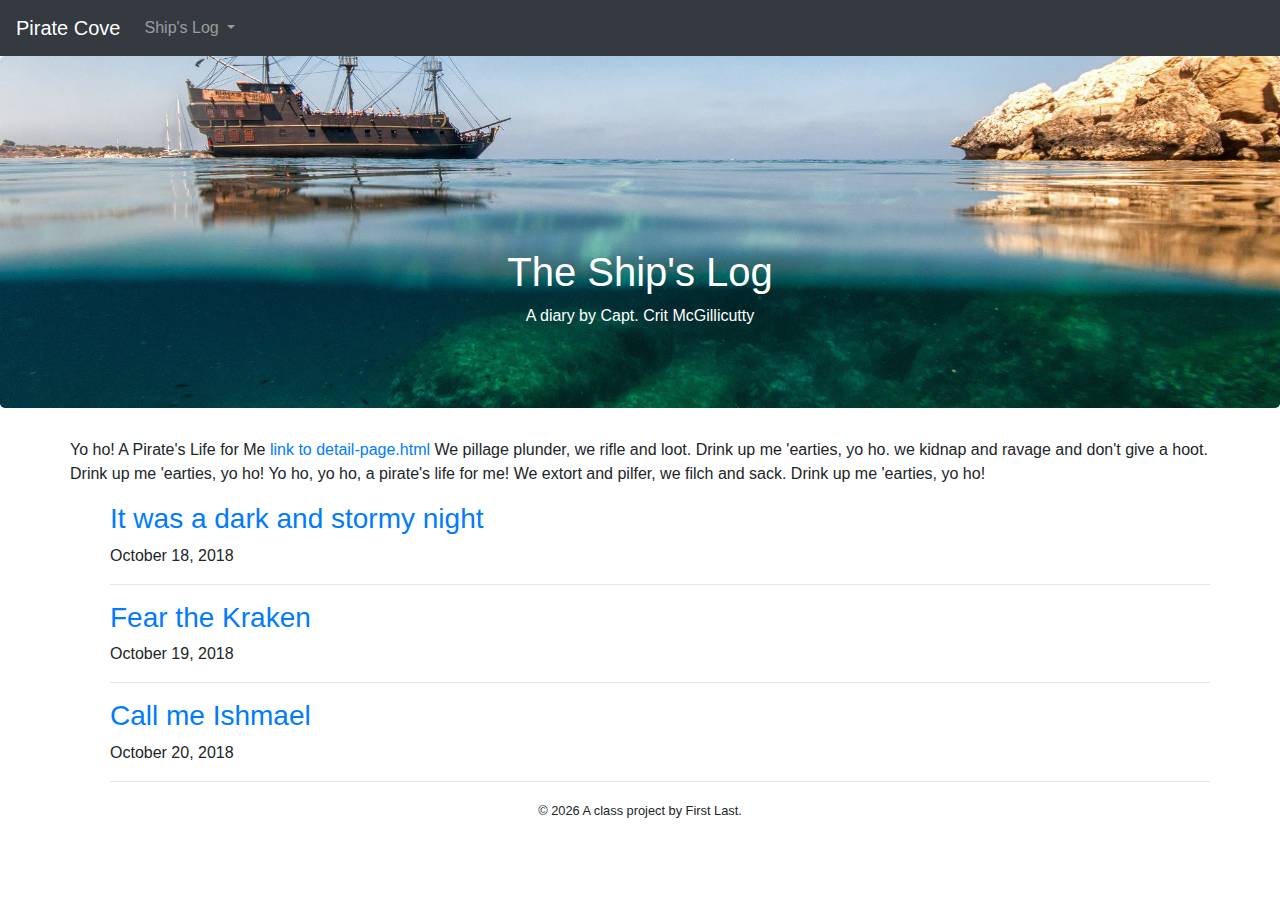
==== commit a3b43255: "complete" ====
--- a/docs/index.html
+++ b/docs/index.html
@@ -41,21 +41,30 @@
 <div class="container">
  
   <div class="row">
-    <div class="col">
+
+ <div class="col-xs-0-col-sm-0-col-md-2-col-lg-2"></div>
+    <div class="col-xs-12-col-sm-12-col-md-8-col-lg-8">
     <p>
-      Lucas ipsum dolor <a href="detail-page.html">link to detail-page.html</a> amidala sith dooku solo moff organa obi-wan windu. Gamorrean binks wedge darth. Mon darth mon kit ponda solo. Moff watto ackbar mothma moff anakin. Lando skywalker lars fett calrissian lars organa. Organa kenobi wedge darth jawa skywalker anakin. Twi'lek kit darth calamari lando kamino droid. Darth jawa fett grievous maul. Palpatine obi-wan leia tusken raider dagobah. Twi'lek qui-gon boba antilles yoda thrawn. Wampa luuke wampa skywalker. Moff ponda ackbar dagobah kit lobot jinn solo.
+      Yo ho! A Pirate's Life for Me <a href="detail-page.html">link to detail-page.html</a> We pillage plunder, we rifle and loot. Drink up me 'earties, yo ho. we kidnap and ravage and don't give a hoot. Drink up me 'earties, yo ho! Yo ho, yo ho, a pirate's life for me! We extort and pilfer, we filch and sack. Drink up me 'earties, yo ho!
     </p>
       <ul> 
-       
-  <li>It was a dark and stormy night, October 18, 2018, 2018-10-18.html</li>
-
-  <li>Fear the Kraken, October 19, 2018, 2018-10-19.html</li>
-
-  <li>Call me Ishmael, October 20, 2018, 2018-10-20.html</li>
-
+      
+           <h3 class="entry-headline"><a href="2018-10-18.html">It was a dark and stormy night</a></h3>
+           <p class="entry-date">October 18, 2018</p>
+           <hr>
+      
+           <h3 class="entry-headline"><a href="2018-10-19.html">Fear the Kraken</a></h3>
+           <p class="entry-date">October 19, 2018</p>
+           <hr>
+      
+           <h3 class="entry-headline"><a href="2018-10-20.html">Call me Ishmael</a></h3>
+           <p class="entry-date">October 20, 2018</p>
+           <hr>
+      
      </ul>
     </div>
   </div>
+   <div class="col-xs-0 col-sm-0 col-md-2-col-lg-2"></div>
 </div>
 
 
